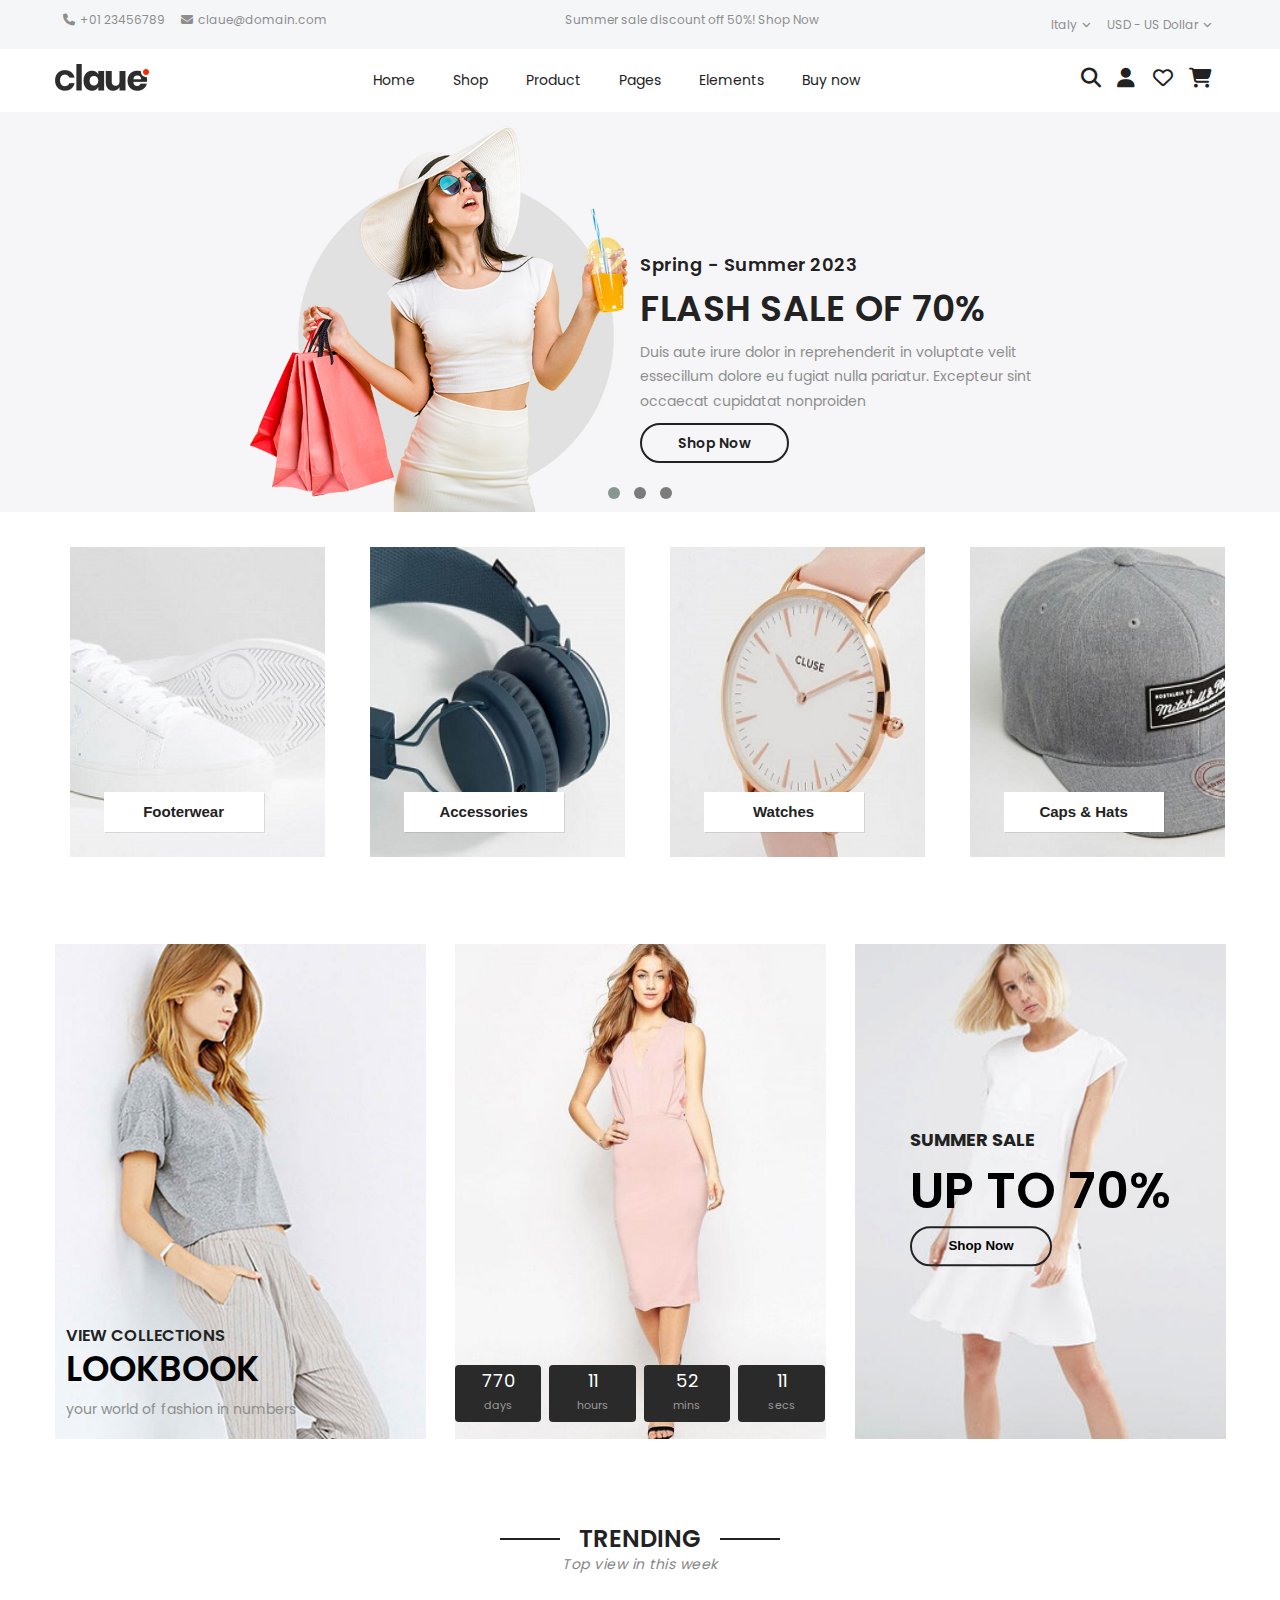
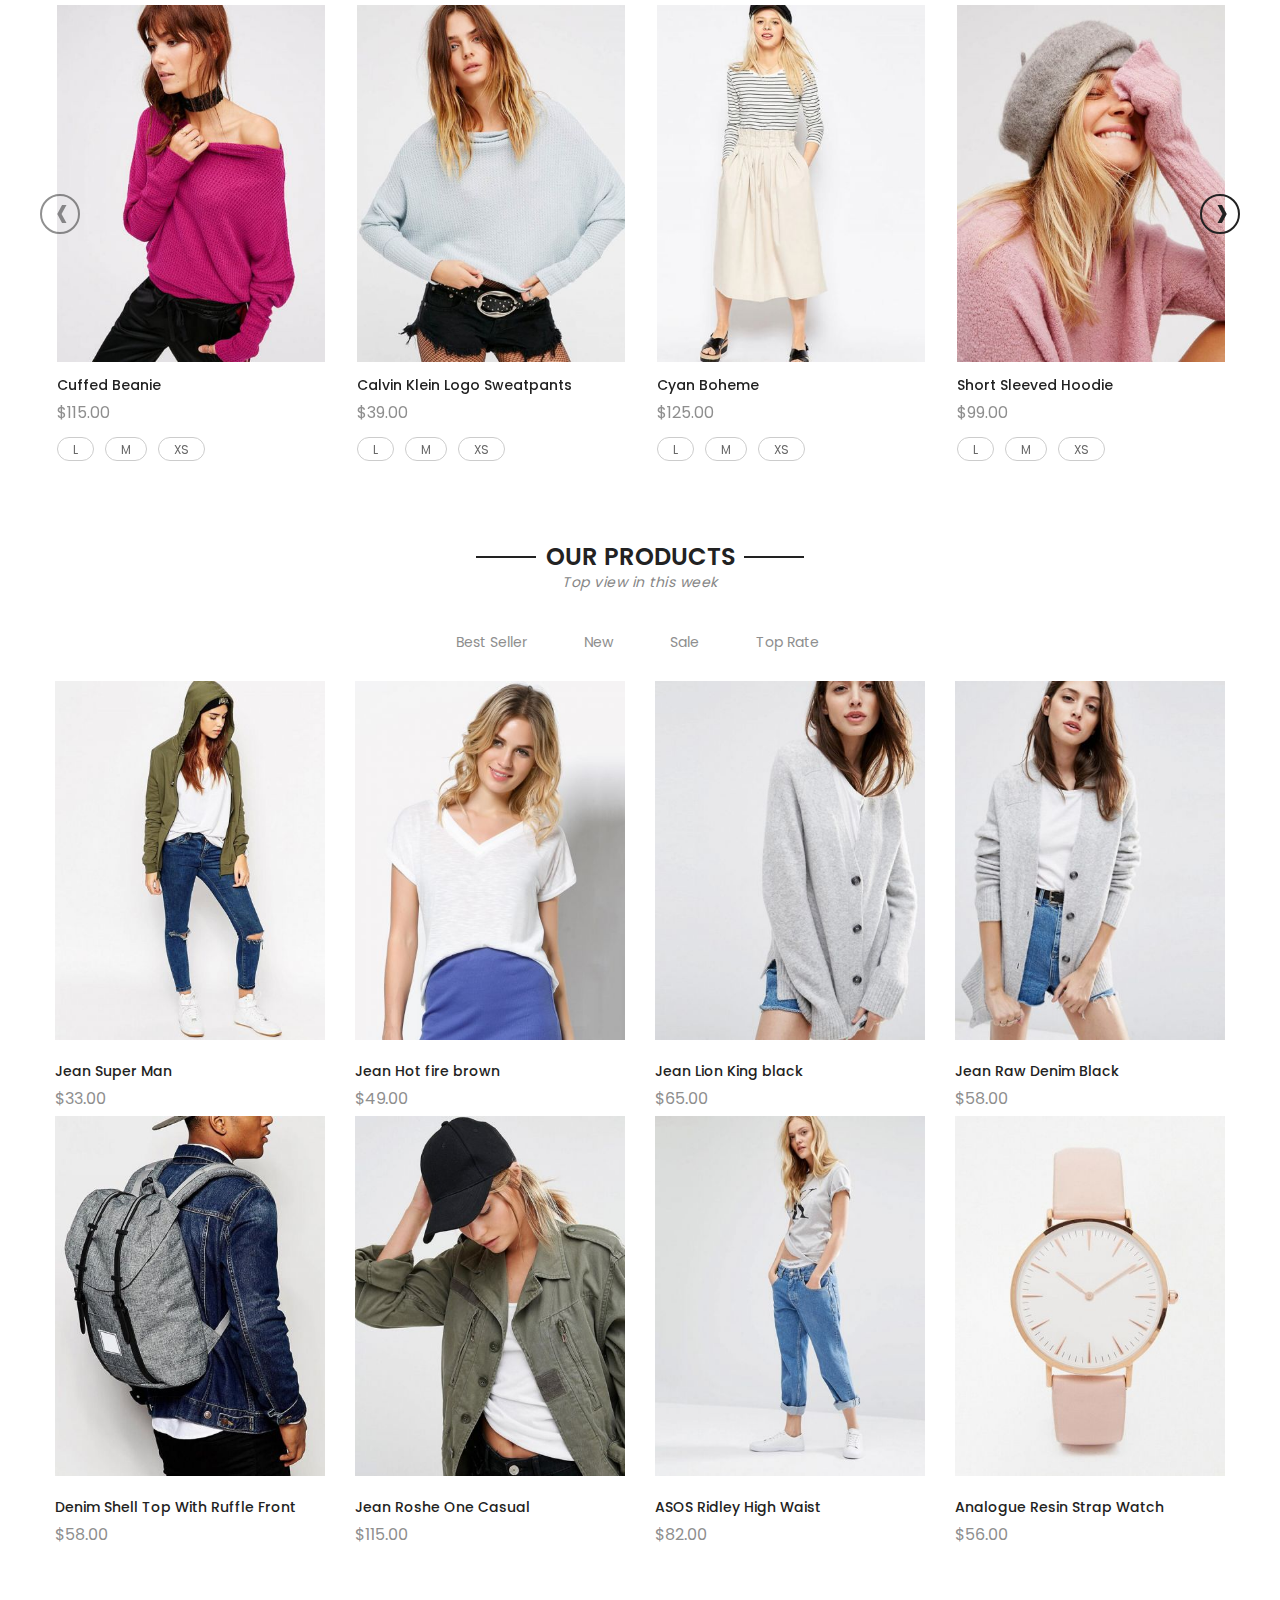
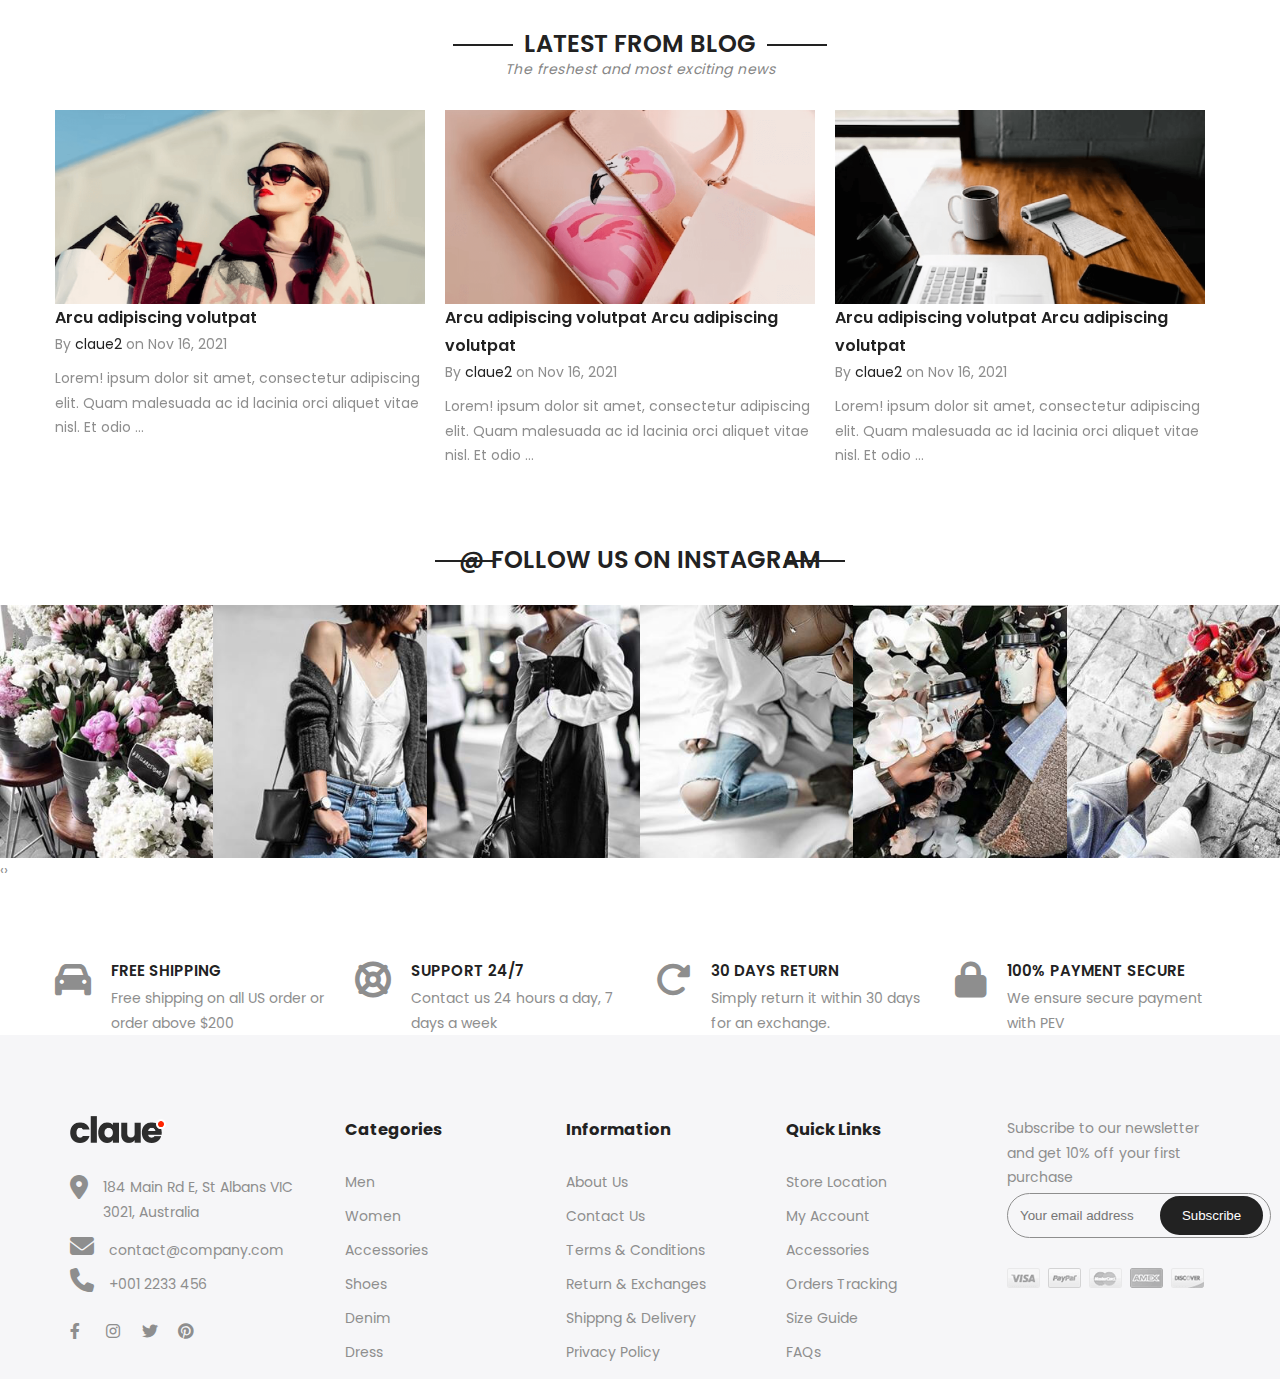
==== Claue E-commerce Website/index.html @ e7147941 "Project" ====
<!DOCTYPE html>
<html lang="en">

<head>
     <meta charset="UTF-8">
     <meta name="viewport" content="width=device-width, initial-scale=1.0">
     <title>Home Product Categories</title>

     <!-- Font Awasome css file -->
     <link rel="stylesheet" href="css/all.min.css">

     <!-- Animate css file -->
     <link rel="stylesheet" href="css/animate.min.css">

     <!-- Owl Carousal css file -->
     <link rel="stylesheet" href="css/owl.carousel.min.css">
     <link rel="stylesheet" href="css/owl.theme.default.min.css">

     <!-- Favicon Icon -->
     <link rel="icon" href="images/claue-favicon_1.png">

     <!-- Custom css file -->
     <link rel="stylesheet" href="css/style.css">

</head>

<body>

     <!-- Header Section Start -->

     <div class="top_info">
          <div class="contanier">
               <div class="d-flex space-between">
                    <div class="left">
                         <ul class="d-flex">
                              <li><a href=""><i class="fa-solid fa-phone"></i>+01 23456789</a></li>
                              <li><a href=""><i class="fa-solid fa-envelope"></i>claue@domain.com</a></li>
                         </ul>
                    </div>
                    <div class="text">
                         <p>Summer sale discount off 50%! Shop Now</p>
                    </div>
                    <div class="right">
                         <ul class="drop d-flex">
                              <li>
                                   <a href="">Italy<i class="fa-solid fa-angle-down"></i></a>
                                    <!-- <ul class="drop_down">
                                        <li><a href=""><img src="images/asset 0.png" alt="">Moldova</a></li>
                                        <li><a href=""><img src="images/asset 1.png" alt="">Argentina</a></li>
                                        <li><a href=""><img src="images/asset 2.png" alt="">Austria</a></li>
                                        <li><a href=""><img src="images/asset 3.png" alt="">Belize</a></li>
                                        <li><a href=""><img src="images/asset 4.png" alt="">Benin</a></li>
                                        <li><a href=""><img src="images/asset 5.png" alt="">Brunel</a></li>
                                        <li><a href=""><img src="images/asset 6.png" alt="">Canada</a></li>
                                        <li><a href=""><img src="images/asset 7.png" alt="">Chile</a></li>
                                        <li><a href=""><img src="images/asset 8.png" alt="">Croatia</a></li>
                                        <li><a href=""><img src="images/asset 9.png" alt="">Ecuador</a></li>
                                        <li><a href=""><img src="images/asset 10.png" alt="">Hungary</a></li>
                                        <li><a href=""><img src="images/asset 11.png" alt="">Iceland</a></li>
                                        <li><a href=""><img src="images/asset 12.png" alt="">Iran</a></li>
                                        <li><a href=""><img src="images/asset 13.png" alt="">Iraq</a></li>
                                        <li><a href=""><img src="images/asset 14.png" alt="">Ireland</a></li>
                                        <li><a href=""><img src="images/asset 15.png" alt="">Japan</a></li>
                                        <li><a href=""><img src="images/asset 16.png" alt="">Mexico</a></li>
                                        <li><a href=""><img src="images/asset 17.png" alt="">Narway</a></li>
                                        <li><a href=""><img src="images/asset 18.png" alt="">Paraguay</a></li>
                                        <li><a href=""><img src="images/asset 19.png" alt="">Philippines</a></li>
                                        <li><a href=""><img src="images/asset 20.png" alt="">Poland</a></li>
                                        <li><a href=""><img src="images/asset 21.png" alt="">Portugal</a></li>
                                        <li><a href=""><img src="images/asset 22.png" alt="">Slovenia</a></li>
                                        <li><a href=""><img src="images/asset 23.png" alt="">Spain</a></li>
                                        <li><a href=""><img src="images/asset 24.png" alt="">Sweden</a></li>
                                        <li><a href=""><img src="images/asset 25.png" alt="">Switzerland</a></li>
                                        <li><a href=""><img src="images/asset 26.png" alt="">Turkey</a></li>
                                        <li><a href=""><img src="images/asset 27.png" alt="">Uruguay</a></li>
                                        <li><a href=""><img src="images/asset 28.png" alt="">Cuba</a></li>
                                        <li><a href=""><img src="images/asset 29.png" alt="">English</a></li>
                                        <li><a href=""><img src="images/asset 30.png" alt="">French</a></li>
                                        <li><a href=""><img src="images/asset 31.png" alt="">German</a></li>
                                        <li><a href=""><img src="images/asset 32.png" alt="">Morocco</a></li>
                                        <li><a href=""><img src="images/asset 33.png" alt="">Rusia</a></li>
                                        <li><a href=""><img src="images/asset 34.png" alt="">Brazil</a></li>
                                   </ul> -->
                              </li> 
                              <li>
                                   <a href="">USD - US Dollar<i class="fa-solid fa-angle-down"></i></a>
                                   <!-- <ul class="drop_down">
                                        <li><a href="">EUR - Euro</a></li>
                                   </ul> -->
                              </li>
                         </ul>
                    </div>
               </div>
          </div>
     </div>

     <header class="bottom">
          <div class="contanier main">
               <div class="d-flex space-between">
                    <div class="logo">
                         <a href=""><img src="images/logo.png" alt=""></a>
                    </div>
                    <nav>
                         <ul class="d-flex main_menu">
                              <li class="p_unset"><a href="">Home</a>
                                   <div class="mega_menu">
                                        <div class="d-flex">
                                             <!-- <ul>
                                                  <li><a href="">Home Default</a></li>
                                                  <li><a href="">Home Baby Store</a></li>
                                                  <li><a href="">Home Watch</a></li>
                                                  <li><a href="">Home Cosmetics</a></li>
                                                  <li><a href="">Home Organic</a></li>
                                                  <li><a href="">Home Handmade</a></li>
                                                  <li><a href="">Home Pets Store</a></li>
                                                  <li><a href="">Home Game Store</a></li>
                                                  <li><a href="">Home Auto Parts</a></li>
                                                  <li><a href="">Home Lookbook</a></li>
                                                  <li><a href="">Home Metro</a></li>
                                                  <li><a href="">Home Market</a></li>
                                                  <li><a href="">Home Left Side</a></li>
                                                  <li><a href="">Home Medical 2</a></li>
                                                  <li><a href="">Home Shoe</a></li>
                                                  <li><a href="">Home Dark Mode</a></li>
                                                  <li><a href="">Home Parallax</a></li>
                                                  <li><a href="">Home Instagram Shop</a></li>
                                             </ul> -->
                                             <!-- <ul>
                                                  <li><a href="">Home Medical</a></li>
                                                  <li><a href="">Home Boxed</a></li>
                                                  <li><a href="">Home Mix</a></li>
                                                  <li><a href="">Home Jewelry</a></li>
                                                  <li><a href="">Home One Page</a></li>
                                                  <li><a href="">Home Market 2</a></li>
                                                  <li><a href="">Home Lookbook 2</a></li>
                                                  <li><a href="">Home Minimalist</a></li>
                                                  <li><a href="">Home Classic</a></li>
                                                  <li><a href="">Home Furniture</a></li>
                                                  <li><a href="">Home Product Categories</a></li>
                                                  <li><a href="">Home Video Banner</a></li>
                                                  <li><a href="">Home Decore</a></li>
                                                  <li><a href="">Home Digital</a></li>
                                                  <li><a href="">Home Banner</a></li>
                                                  <li><a href="">Home Food</a></li>
                                                  <li><a href="">Home Glasses</a></li>
                                                  <li><a href="">Home Christmas</a></li>
                                             </ul> -->
                                        </div>
                                   </div>
                              </li>
                              <li><a href="">Shop</a></li>
                              <li class="p_unset"><a href="">Product</a>
                                   <div class="mega_menu">
                                        <div class="d-flex">
                                             <!-- <ul>
                                                  <li class="test"><a href="">PRODUCT DETAIL FEATURES</a></li>
                                                  <li><a href="">Product 3D,AR models</a></li>
                                                  <li><a href="">Product With Image 360 Deg</a></li>
                                                  <li><a href="">Simple Product</a></li>
                                                  <li><a href="">Deal Product</a></li>
                                                  <li><a href="">Custom Options Product</a></li>
                                                  <li><a href="">Group Product</a></li>
                                                  <li><a href="">Bundle Product</a></li>
                                                  <li><a href="">Configuable Product</a></li>
                                                  <li><a href="">Product With Video</a></li>
                                                  <li><a href="">Lookbook In Product</a></li>
                                                  <li><a href="">Product With Image Swatch</a></li>
                                                  <li><a href="">Product With Slide Gallery</a></li>
                                             </ul> -->
                                             <!-- <ul>
                                                  <li class="test"><a href="">PRODUCT DETAIL LAYOUT</a></li>
                                                  <li><a href="">Product With Tab</a></li>
                                                  <li><a href="">Product With Accordin</a></li>
                                                  <li><a href="">Product With Thumb At Bottom</a></li>
                                                  <li><a href="">Product With Vertical Thumb</a></li>
                                                  <li><a href="">Product Gallery Grid</a></li>
                                                  <li><a href="">Product With Sticky Info</a></li>
                                                  <li><a href="">Product With Sticky Info 2</a></li>
                                                  <li><a href="">Product With Sidebar</a></li>
                                                  <li><a href="">Product With Gallery Lightbox</a></li>
                                             </ul> -->
                                        </div>
                                   </div>
                              </li>
                              <li><a href="">Pages</a>
                                   <!-- <ul class="sub_menu">
                                        <li><a href="">Blog</a></li>
                                        <li><a href="">Portfilo</a></li>
                                        <li><a href="">Store Locator</a></li>
                                        <li><a href="">Sho By Brand</a></li>
                                        <li><a href="">About US</a></li>
                                        <li><a href="">Contact Us</a></li>
                                        <li><a href="">404 Page</a></li>
                                        <li><a href="">Size Guide</a></li>
                                   </ul> -->
                              </li>
                              <li class="p_unset"><a href="">Elements</a>
                                   <div class="mega_menu">
                                        <div class="d-flex">
                                             <!-- <ul>
                                                  <li class="test"><a href="">HEADER</a></li>
                                                  <li><a href="">Header Version 1</a></li>
                                                  <li><a href="">Header Version 2</a></li>
                                                  <li><a href="">Header Version 3</a></li>
                                                  <li><a href="">Header Version 4</a></li>
                                                  <li><a href="">Header Version 5</a></li>
                                             </ul>
                                             <ul>
                                                  <li class="test"><a href="">FOOTER</a></li>
                                                  <li><a href="">Footer Version 1</a></li>
                                                  <li><a href="">Footer Version 2</a></li>
                                             </ul> -->
                                        </div>
                                   </div>
                              </li>
                              <li><a href="">Buy now</a></li>
                         </ul>
                    </nav>
                    <div class="icon">
                         <ul class="d-flex">
                              <li><a href=""><i class="fa-solid fa-magnifying-glass"></i></a></li>
                              <li><a href=""><i class="fa-solid fa-user"></i></a></li>
                              <li><a href=""><i class="fa-sharp fa-regular fa-heart"></i></a></li>
                              <li><a href=""><i class="fa-solid fa-cart-shopping"></i></a></li>
                         </ul>
                    </div>
               </div>
          </div>
     </header>





     <!-- Banner Section Start -->

     <section class="banner">
          <div class="owl-carousel owl-theme" id="test">
               <div class="box">
                    <img src="images/asset 38.jpeg" alt="" width="100%">
                    <div class="contanier">
                         <div class="content con1 wow animate__fadeInRight" data-wow-duration="2s">
                              <h5>Spring - Summer 2023</h5>
                              <h2>FLASH SALE OF 70%</h2>
                              <p>Duis aute irure dolor in reprehenderit in voluptate velit essecillum dolore eu fugiat
                                   nulla pariatur. Excepteur sint occaecat cupidatat nonproiden</p>
                              <a href="" class="btn">Shop Now</a>
                         </div>
                    </div>
               </div>
               <div class="box">
                    <img src="images/asset 39.jpeg" alt="" width="100%">
                    <div class="contanier">
                         <div class="content con2 wow animate__fadeIn" data-wow-duration="5s">
                              <h5>Spring - Summer 2023</h5>
                              <h2>BEST OF COLLECTION</h2>
                              <a href="" class="btn">Shop Now</a>
                         </div>
                    </div>
               </div>
               <div class="box">
                    <img src="images/asset 40.jpeg" alt="" width="100%">
                    <div class="contanier">
                         <div class="content con3 wow animate__fadeInLeft" data-wow-duration="2s">
                              <h5>Spring - Summer 2023</h5>
                              <h2>FLASH SALE OF 70%</h2>
                              <p>Duis aute irure dolor in reprehenderit in voluptate velit essecillum dolore eu fugiat
                                   nulla pariatur. Excepteur sint occaecat cupidatat nonproiden</p>
                              <a href="" class="btn">Shop Now</a>
                         </div>
                    </div>
               </div>
          </div>
     </section>


     <!-- Banner Section End -->

     <!-- Builder Section Start -->

     <section class="builder">
          <div class="contanier">
               <div class="row">
                    <div class="w-25">
                         <div class="box">
                              <a href="">
                                   <img src="images/footwear-big_2.jpg" alt="">
                              </a>
                              <div class="text">
                                   <button class="btn">
                                        <span>Footerwear</span>
                                   </button>
                              </div>
                         </div>
                    </div>
                    <div class="w-25">
                         <div class="box">
                              <a href="">
                                   <img src="images/asset 42.jpeg" alt="">
                              </a>
                              <div class="text">
                                   <button class="btn">
                                        <span>Accessories</span>
                                   </button>
                              </div>
                         </div>
                    </div>
                    <div class="w-25">
                         <div class="box">
                              <a href="">
                                   <img src="images/asset 43.jpeg" alt="">
                              </a>
                              <div class="text">
                                   <button class="btn">
                                        <span>Watches</span>
                                   </button>
                              </div>
                         </div>
                    </div>
                    <div class="w-25">
                         <div class="box">
                              <a href="">
                                   <img src="images/asset 44.jpeg" alt="">
                              </a>
                              <div class="text">
                                   <button class="btn">
                                        <span>Caps & Hats</span>
                                   </button>
                              </div>
                         </div>
                    </div>
               </div>
          </div>
     </section>


     <!-- Builder Section End -->

     <!-- Builder 2 Section Start -->

     <section class="builder2 spacey">
          <div class="contanier">
               <div class="row">
                    <div class="w-33">
                         <div class="box">
                              <a href="">
                                   <img src="images/asset 45.jpeg" alt="">
                              </a>
                              <div class="text">
                                   <h3>VIEW COLLECTIONS</h3>
                                   <h4>LOOKBOOK</h4>
                                   <p>your world of fashion in numbers</p>
                              </div>
                         </div>
                    </div>
                    <div class="w-33">
                         <div class="box box_part">
                              <div class="inner_box">
                                   <a href="" class="img_part">
                                        <img src="images/asset 47.jpeg" alt="" class="normal">
                                        <!-- <img src="images/asset 48.jpeg" alt="" class="hover"> -->
                                   </a>
                                   <!-- <ul class="link">
                                        <li><a href=""><i class="fa-solid fa-magnifying-glass"></i></a></li>
                                        <li><a href=""><i class="fa-sharp fa-regular fa-heart"></i></a></li>
                                        <li><a href=""><i class="fa-solid fa-chart-simple"></i></a></li>
                                   </ul> -->
                                   <button class="btn">
                                        <span>Add to Cart</span>
                                   </button>
                                   <div class="pro">
                                        <div class="timer">
                                             <div class="countdown">
                                                  <span>770</span>
                                                  <span>11</span>
                                                  <span>52</span>
                                                  <span>11</span>
                                             </div>
                                             <div class="note">
                                                  <span>days</span>
                                                  <span>hours</span>
                                                  <span>mins</span>
                                                  <span>secs</span>
                                             </div>
                                        </div>
                                   </div>
                              </div>
                         </div>
                    </div>
                    <div class="w-33">
                         <div class="box">
                              <a href="">
                                   <img src="images/asset 46.jpeg" alt="">
                              </a>
                              <div class="text2">
                                   <h3>SUMMER SALE</h3>
                                   <h4>UP TO 70%</h4>
                                   <div>
                                        <button class="btn_part">Shop Now</button>
                                   </div>
                              </div>
                         </div>
                    </div>
               </div>
          </div>
     </section>

     <!-- Builder 2 Section End -->

     <!-- Trending Section Start -->


     <section class="trend spacey">
          <div class="contanier">
               <div class="content_head">
                    <h3>TRENDING</h3>
                    <p>Top view in this week</p>
               </div>
               <div class="owl-carousel owl-theme" id="test2">
                    <div class="box">
                         <div class="inner_box">
                              <a href="" class="img_part">
                                   <img src="images/asset 49.jpeg" alt="" class="normal">
                                   <!-- <img src="images/asset 50.jpeg" alt="" class="hover"> -->
                              </a>
                              <!-- <ul class="link">
                                   <li><a href=""><i class="fa-solid fa-magnifying-glass"></i></a></li>
                                   <li><a href=""><i class="fa-sharp fa-regular fa-heart"></i></a></li>
                                   <li><a href=""><i class="fa-solid fa-chart-simple"></i></a></li>
                              </ul> -->
                              <button class="btn">
                                   <span>Add to Cart</span>
                              </button>
                         </div>
                         <div class="content">
                              <h5><a href="">Cuffed Beanie</a></h5>
                              <span class="price">$115.00</span>
                         </div>
                         <!-- <div class="option">
                              <div class="dot part1"></div>
                              <div class="dot part2"></div>
                              <div class="dot part3"></div>
                         </div><br> -->
                         <div class="sizes">
                              <div class="size size1">L</div>
                              <div class="size size2">M</div>
                              <div class="size size3">XS</div>
                         </div>
                    </div>
                    <div class="box">
                         <div class="inner_box">
                              <div class="img_part"> <a href="">
                                        <img src="images/asset 51.jpeg" alt="" class="normal">
                                        <!-- <img src="images/asset 52.jpeg" alt="" class="hover"> -->
                                   </a>
                                   <!-- <ul class="link">
                                        <li><a href=""><i class="fa-solid fa-magnifying-glass"></i></a></li>
                                        <li><a href=""><i class="fa-sharp fa-regular fa-heart"></i></a></li>
                                        <li><a href=""><i class="fa-solid fa-chart-simple"></i></a></li>
                                   </ul> -->
                                   <button class="btn">
                                        <span>Add to Cart</span>
                                   </button>
                              </div>
                              <div class="content">
                                   <h5><a href="">Calvin Klein Logo Sweatpants</a></h5>
                                   <span class="price">$39.00</span>
                              </div>
                              <!-- <div class="option">
                                   <div class="dot part4"></div>
                                   <div class="dot part5"></div>
                                   <div class="dot part6"></div>
                              </div><br> -->
                              <div class="sizes">
                                   <div class="size size1">L</div>
                                   <div class="size size2">M</div>
                                   <div class="size size3">XS</div>
                              </div>
                         </div>
                    </div>

                    <div class="box">
                         <div class="inner_box">
                              <a href="" class="img_part">
                                   <img src="images/asset 53.jpeg" alt="" class="normal">
                                   <!-- <img src="images/asset 54.jpeg" alt="" class="hover"> -->
                              </a>
                              <!-- <ul class="link">
                                   <li><a href=""><i class="fa-solid fa-magnifying-glass"></i></a></li>
                                   <li><a href=""><i class="fa-sharp fa-regular fa-heart"></i></a></li>
                                   <li><a href=""><i class="fa-solid fa-chart-simple"></i></a></li>
                              </ul> -->
                              <button class="btn">
                                   <span>Add to Cart</span>
                              </button>
                         </div>
                         <div class="content">
                              <h5><a href="">Cyan Boheme</a></h5>
                              <span class="price">$125.00</span>
                         </div>
                         <!-- <div class="option">
                              <div class="dot part1"></div>
                              <div class="dot part2"></div>
                              <div class="dot
                               part3"></div>
                         </div><br> -->
                         <div class="sizes">
                              <div class="size size1">L</div>
                              <div class="size size2">M</div>
                              <div class="size size3">XS</div>
                         </div>
                    </div>
                    <div class="box">
                         <div class="inner_box">
                              <div class="img_part">
                                   <a href="">
                                        <img src="images/asset 55.jpeg" alt="" class="normal">
                                        <!-- <img src="images/asset 56.jpeg" alt="" class="hover"> -->
                                   </a>
                                   <!-- <ul class="link">
                                        <li><a href=""><i class="fa-solid fa-magnifying-glass"></i></a></li>
                                        <li><a href=""><i class="fa-sharp fa-regular fa-heart"></i></a></li>
                                        <li><a href=""><i class="fa-solid fa-chart-simple"></i></a></li>
                                   </ul> -->
                                   <button class="btn">
                                        <span>Add to Cart</span>
                                   </button>
                              </div>
                              <div class="content">
                                   <h5><a href="">Short Sleeved Hoodie</a></h5>
                                   <span class="price">$99.00</span>
                              </div>
                              <div class="sizes">
                                   <div class="size size1">L</div>
                                   <div class="size size2">M</div>
                                   <div class="size size3">XS</div>
                              </div>
                              
                         </div>
                    </div>
                    <div class="box">
                         <div class="inner_box">
                              <div class="img_part">
                                   <a href="">
                                        <img src="images/asset 57.jpeg" alt="" class="normal">
                                        <!-- <img src="images/asset 58.jpeg" alt="" class="hover"> -->
                                   </a>
                                   <!-- <ul class="link">
                                        <li><a href=""><i class="fa-solid fa-magnifying-glass"></i></a></li>
                                        <li><a href=""><i class="fa-sharp fa-regular fa-heart"></i></a></li>
                                        <li><a href=""><i class="fa-solid fa-chart-simple"></i></a></li>
                                   </ul> -->
                                   <button class="btn">
                                        <span>Add to Cart</span>
                                   </button>
                              </div>
                              <div class="content">
                                   <h5><a href="">Cluse La Boheme Rose Gold</a></h5>
                                   <span class="price">$245.00</span>
                              </div>
                              <div class="sizes">
                                   <div class="size size1">L</div>
                                   <div class="size size2">M</div>
                                   <div class="size size3">XS</div>
                              </div>
                         </div>
                    </div>
               </div>
          </div>
     </section>


     <!-- Trending Section End -->

     <!-- Product Section Start -->

     <section class="product spacey">
          <div class="contanier">
               <div class="content_head2">
                    <h3>OUR PRODUCTS</h3>
                    <p>Top view in this week</p>
               </div>
               <div class="pro">
                    <div class="text">
                         <ul class="d-flex ">
                              <li>Best Seller</li>
                              <li>New</li>
                              <li>Sale</li>
                              <li>Top Rate</li>
                         </ul>
                    </div>
                    <div class="row">
                         <div class="w-25">
                              <div class="box">
                                   <div class="inner_box">
                                        <div class="img_part">
                                             <a href="">
                                                  <img src="images/asset 59.jpeg" alt="" class="normal">
                                                  <!-- <img src="images/asset 60.jpeg" alt="" class="hover"> -->
                                             </a>
                                        </div>
                                        <!-- <ul class="link">
                                             <li><a href=""><i class="fa-solid fa-magnifying-glass"></i></a></li>
                                             <li><a href=""><i class="fa-sharp fa-regular fa-heart"></i></a></li>
                                             <li><a href=""><i class="fa-solid fa-chart-simple"></i></a></li>
                                        </ul> -->
                                        <button class="btn">
                                             <span>Add to Cart</span>
                                        </button>
                                   </div>
                                   <div class="content">
                                        <h5><a href="">Jean Super Man</a></h5>
                                        <span class="price">$33.00</span>
                                   </div>
                              </div>
                         </div>
                         <div class="w-25">
                              <div class="box">
                                   <div class="inner_box">
                                        <div class="img_part">
                                             <a href="">
                                                  <img src="images/asset 61.jpeg" alt="" class="normal">
                                                  <!-- <img src="images/asset 62.jpeg" alt="" class="hover"> -->
                                             </a>
                                             <!-- <ul class="link">
                                                  <li><a href=""><i class="fa-solid fa-magnifying-glass"></i></a></li>
                                                  <li><a href=""><i class="fa-sharp fa-regular fa-heart"></i></a></li>
                                                  <li><a href=""><i class="fa-solid fa-chart-simple"></i></a></li>
                                             </ul> -->
                                             <button class="btn">
                                                  <span>Add to Cart</span>
                                             </button>
                                        </div>
                                        <div class="content">
                                             <h5><a href="">Jean Hot fire brown</a></h5>
                                             <span class="price">$49.00</span>
                                        </div>
                                   </div>
                              </div>
                         </div>
                         <div class="w-25">
                              <div class="box">
                                   <div class="inner_box">
                                        <div class="img_part"> <a href="">
                                                  <img src="images/asset 63.jpeg" alt="" class="normal">
                                                  <!-- <img src="images/asset 64.jpeg" alt="" class="hover"> -->
                                             </a>
                                             <!-- <ul class="link">
                                                  <li><a href=""><i class="fa-solid fa-magnifying-glass"></i></a></li>
                                                  <li><a href=""><i class="fa-sharp fa-regular fa-heart"></i></a></li>
                                                  <li><a href=""><i class="fa-solid fa-chart-simple"></i></a></li>
                                             </ul> -->
                                             <button class="btn">
                                                  <span>Add to Cart</span>
                                             </button>
                                        </div>
                                        <div class="content">
                                             <h5><a href="">Jean Lion King black</a></h5>
                                             <span class="price">$65.00</span>
                                        </div>
                                   </div>

                              </div>
                         </div>
                         <div class="w-25">
                              <div class="box">
                                   <div class="inner_box">
                                        <div class="img_part">
                                             <a href="">
                                                  <img src="images/asset 65.jpeg" alt="" class="normal">
                                                  <!-- <img src="images/asset 66.jpeg" alt="" class="hover"> -->
                                             </a>
                                             <!-- <ul class="link">
                                                  <li><a href=""><i class="fa-solid fa-magnifying-glass"></i></a>
                                                  </li>
                                                  <li><a href=""><i class="fa-sharp fa-regular fa-heart"></i></a>
                                                  </li>
                                                  <li><a href=""><i class="fa-solid fa-chart-simple"></i></a></li>
                                             </ul> -->
                                             <button class="btn">
                                                  <span>Add to Cart</span>
                                             </button>
                                        </div>
                                        <div class="content">
                                             <h5><a href="">Jean Raw Denim Black</a></h5>
                                             <span class="price">$58.00</span>
                                        </div>
                                        <!-- <div class="option">
                                             <div class="dot part10"></div>
                                             <div class="dot part11"></div>
                                             <div class="dot part12"></div>
                                        </div><br> -->
                                   </div>
                              </div>
                         </div>
                         <div class="w-25">
                              <div class="box">
                                   <div class="inner_box">
                                        <div class="img_part">
                                             <a href="">
                                                  <img src="images/asset 67.jpeg" alt="" class="normal">
                                                  <!-- <img src="images/asset 68.jpeg" alt="" class="hover"> -->
                                             </a>
                                             <!-- <ul class="link">
                                                  <li><a href=""><i class="fa-solid fa-magnifying-glass"></i></a></li>
                                                  <li><a href=""><i class="fa-sharp fa-regular fa-heart"></i></a></li>
                                                  <li><a href=""><i class="fa-solid fa-chart-simple"></i></a></li>
                                             </ul> -->
                                             <button class="btn">
                                                  <span>Add to Cart</span>
                                             </button>
                                        </div>
                                        <div class="content">
                                             <h5><a href="">Denim Shell Top With Ruffle Front</a></h5>
                                             <span class="price">$58.00</span>
                                        </div>
                                        <!-- <div class="option">
                                             <div class="dot part16"></div>
                                             <div class="dot part10"></div>
                                             <div class="dot part11"></div>
                                        </div><br> -->
                                   </div>
                              </div>
                         </div>
                         <div class="w-25">
                              <div class="box">
                                   <div class="inner_box">
                                        <div class="img_part">
                                             <a href="">
                                                  <img src="images/asset 69.jpeg" alt="" class="normal">
                                                  <!-- <img src="images/asset 70.jpeg" alt="" class="hover"> -->
                                             </a>
                                             <!-- <ul class="link">
                                                  <li><a href=""><i class="fa-solid fa-magnifying-glass"></i></a></li>
                                                  <li><a href=""><i class="fa-sharp fa-regular fa-heart"></i></a></li>
                                                  <li><a href=""><i class="fa-solid fa-chart-simple"></i></a></li>
                                             </ul> -->
                                             <button class="btn">
                                                  <span>Add to Cart</span>
                                             </button>
                                        </div>
                                        <div class="content">
                                             <h5><a href="">Jean Roshe One Casual</a></h5>
                                             <span class="price">$115.00</span>
                                        </div>
                                        <!-- <div class="option">
                                             <div class="dot part10"></div>
                                             <div class="dot part11"></div>
                                             <div class="dot part15"></div>
                                        </div><br> -->
                                   </div>
                              </div>
                         </div>
                         <div class="w-25">
                              <div class="box">
                                   <div class="inner_box">
                                        <div class="img_part">
                                             <a href="">
                                                  <img src="images/asset 71.jpeg" alt="" class="normal">
                                                  <!-- <img src="images/asset 72.jpeg" alt="" class="hover"> -->
                                             </a>
                                             <!-- <ul class="link">
                                                  <li><a href=""><i class="fa-solid fa-magnifying-glass"></i></a></li>
                                                  <li><a href=""><i class="fa-sharp fa-regular fa-heart"></i></a></li>
                                                  <li><a href=""><i class="fa-solid fa-chart-simple"></i></a></li>
                                             </ul> -->
                                             <button class="btn">
                                                  <span>Add to Cart</span>
                                             </button>
                                        </div>
                                        <div class="content">
                                             <h5><a href="">ASOS Ridley High Waist</a></h5>
                                             <span class="price">$82.00</span>
                                        </div>
                                   </div>
                              </div>
                         </div>
                         <div class="w-25">
                              <div class="box">
                                   <div class="inner_box">
                                        <div class="img_part">
                                             <a href="">
                                                  <img src="images/asset 73.jpeg" alt="" class="normal">
                                                  <!-- <img src="images/asset 74.jpeg" alt="" class="hover"> -->
                                             </a>
                                             <!-- <ul class="link">
                                                  <li><a href=""><i class="fa-solid fa-magnifying-glass"></i></a></li>
                                                  <li><a href=""><i class="fa-sharp fa-regular fa-heart"></i></a></li>
                                                  <li><a href=""><i class="fa-solid fa-chart-simple"></i></a></li>
                                             </ul> -->
                                             <button class="btn">
                                                  <span>Add to Cart</span>
                                             </button>
                                        </div>
                                        <div class="content">
                                             <h5><a href="">Analogue Resin Strap Watch</a></h5>
                                             <span class="price">$56.00</span>
                                        </div>
                                        <!-- <div class="option">
                                             <div class="dot part10"></div>
                                             <div class="dot part11"></div>
                                             <div class="dot part12"></div>
                                        </div><br> -->
                                   </div>
                              </div>
                         </div>
                    </div>
               </div>
          </div>
     </section>

     <!-- Product Section End -->

     <!-- Blog Section Start -->

     <div class="blog spacey">
          <div class="contanier">
               <div class="content_head2 head3">
                    <h3>LATEST FROM BLOG</h3>
                    <p>The freshest and most exciting news</p>
               </div>
               <div class="owl-carousel owl-themes" id="test3">
                    <div class="box">
                         <a href="">
                              <img src="images/asset 75.png" alt="">
                         </a>
                         <div class="content">
                              <h3><a href="">Arcu adipiscing volutpat</a></h3>
                              <div class="date">By <span>claue2</span> on Nov 16, 2021</div>
                              <p>Lorem! ipsum dolor sit amet, consectetur adipiscing elit. Quam malesuada ac id lacinia
                                   orci aliquet vitae nisl. Et odio ... </p>
                         </div>
                    </div>

                    <div class="box">
                         <a href="">
                              <img src="images/asset 76.png" alt="">
                         </a>
                         <div class="content">
                              <h3><a href="">Arcu adipiscing volutpat Arcu adipiscing volutpat</a></h3>
                              <div class="date">By <span>claue2</span> on Nov 16, 2021</div>
                              <p>Lorem! ipsum dolor sit amet, consectetur adipiscing elit. Quam malesuada ac id
                                   lacinia
                                   orci aliquet vitae nisl. Et odio ... </p>
                         </div>
                    </div>
                    <div class="box">
                         <a href="">
                              <img src="images/asset 77.png" alt="">
                         </a>
                         <div class="content">
                              <h3><a href="">Arcu adipiscing volutpat Arcu adipiscing volutpat</a></h3>
                              <div class="date">By <span>claue2</span> on Nov 16, 2021</div>
                              <p>Lorem! ipsum dolor sit amet, consectetur adipiscing elit. Quam malesuada ac id
                                   lacinia
                                   orci aliquet vitae nisl. Et odio ... </p>
                         </div>
                    </div>
                    <div class="box">
                         <a href="">
                              <img src="images/asset 78.png" alt="">
                         </a>
                         <div class="content">
                              <h3><a href="">Arcu adipiscing volutpat Arcu adipiscing volutpat</a></h3>
                              <div class="date">By <span>claue2</span> on Nov 16, 2021</div>
                              <p>Lorem! ipsum dolor sit amet, consectetur adipiscing elit. Quam malesuada ac id
                                   lacinia
                                   orci aliquet vitae nisl. Et odio ... </p>
                         </div>
                    </div>
                    <div class="box">
                         <a href="">
                              <img src="images/asset 79.png" alt="">
                         </a>
                         <div class="content">
                              <h3><a href="">Arcu adipiscing volutpat Arcu adipiscing volutpat</a></h3>
                              <div class="date">By <span>claue2</span> on Nov 16, 2021</div>
                              <p>Lorem! ipsum dolor sit amet, consectetur adipiscing elit. Quam malesuada ac id
                                   lacinia
                                   orci aliquet vitae nisl. Et odio ... </p>
                         </div>
                    </div>
               </div>
          </div>

          <!-- Blog Section End -->

          <!-- Follow Section Start -->

          <div class="follow spacey">
               <div class="content_head2 head4">
                    <h3>@ FOLLOW US ON INSTAGRAM</h3>
               </div>
               <div class="owl-carousel owl-themes" id="test4">
                    <div class="box">
                         <a href="">
                              <img src="images/asset 80.jpeg" alt="">
                         </a>
                         <!-- <div class="content">
                              <div class="d-flex">
                                   <div class="heart"><i class="fa-sharp fa-regular fa-heart"></i><span>4</span></div>
                                   <div><i class="fa-solid fa-comments"></i><span>0</span></div>
                              </div>
                         </div> -->
                    </div>
                    <div class="box">
                         <a href="">
                              <img src="images/asset 81.jpeg" alt="">
                         </a>
                         <!-- <div class="content">
                              <div class="d-flex">
                                   <div class="heart"><i class="fa-sharp fa-regular fa-heart"></i><span>4</span></div>
                                   <div><i class="fa-solid fa-comments"></i><span>0</span></div>
                              </div>
                         </div> -->
                    </div>
                    <div class="box">
                         <a href="">
                              <img src="images/asset 82.jpeg" alt="">
                         </a>
                         <!-- <div class="content">
                              <div class="d-flex">
                                   <div class="heart"><i class="fa-sharp fa-regular fa-heart"></i><span>4</span></div>
                                   <div><i class="fa-solid fa-comments"></i><span>0</span></div>
                              </div>
                         </div> -->
                    </div>
                    <div class="box">
                         <a href="">
                              <img src="images/asset 83.jpeg" alt="">
                         </a>
                         <!-- <div class="content">
                              <div class="d-flex">
                                   <div class="heart"><i class="fa-sharp fa-regular fa-heart"></i><span>4</span></div>
                                   <div><i class="fa-solid fa-comments"></i><span>0</span></div>
                              </div>
                         </div> -->
                    </div>
                    <div class="box">
                         <a href="">
                              <img src="images/asset 84.jpeg" alt="">
                         </a>
                         <!-- <div class="content">
                              <div class="d-flex">
                                   <div class="heart"><i class="fa-sharp fa-regular fa-heart"></i><span>4</span></div>
                                   <div><i class="fa-solid fa-comments"></i><span>0</span></div>
                              </div>
                         </div> -->
                    </div>
                    <div class="box">
                         <a href="">
                              <img src="images/asset 85.jpeg" alt="">
                         </a>
                         <!-- <div class="content">
                              <div class="d-flex">
                                   <div class="heart"><i class="fa-sharp fa-regular fa-heart"></i><span>4</span></div>
                                   <div><i class="fa-solid fa-comments"></i><span>0</span></div>
                              </div>
                         </div> -->
                    </div>
                    <div class="box">
                         <a href="">
                              <img src="images/asset 86.jpeg" alt="">
                         </a>
                         <!-- <div class="content">
                              <div class="d-flex">
                                   <div class="heart"><i class="fa-sharp fa-regular fa-heart"></i><span>4</span></div>
                                   <div><i class="fa-solid fa-comments"></i><span>0</span></div>
                              </div>
                         </div> -->
                    </div>
                    <div class="box">
                         <a href="">
                              <img src="images/asset 87.jpeg" alt="">
                         </a>
                         <!-- <div class="content">
                              <div class="d-flex">
                                   <div class="heart"><i class="fa-sharp fa-regular fa-heart"></i><span>4</span></div>
                                   <div><i class="fa-solid fa-comments"></i><span>0</span></div>
                              </div>
                         </div> -->
                    </div>
                    <div class="box">
                         <a href="">
                              <img src="images/asset 88.jpeg" alt="">
                         </a>
                         <!-- <div class="content">
                              <div class="d-flex">
                                   <div class="heart"><i class="fa-sharp fa-regular fa-heart"></i><span>4</span></div>
                                   <div><i class="fa-solid fa-comments"></i><span>0</span></div>
                              </div>
                         </div> -->
                    </div>
                    <div class="box">
                         <a href="">
                              <img src="images/asset 89.jpeg" alt="">
                         </a>
                         <!-- <div class="content">
                              <div class="d-flex">
                                   <div class="heart"><i class="fa-sharp fa-regular fa-heart"></i><span>4</span></div>
                                   <div><i class="fa-solid fa-comments"></i><span>0</span></div>
                              </div>
                         </div> -->
                    </div>
                    <div class="box">
                         <a href="">
                              <img src="images/asset 90.jpeg" alt="">
                         </a>
                         <!-- <div class="content">
                              <div class="d-flex">
                                   <div class="heart"><i class="fa-sharp fa-regular fa-heart"></i><span>4</span></div>
                                   <div><i class="fa-solid fa-comments"></i><span>0</span></div>
                              </div>
                         </div> -->
                    </div>
                    <div class="box">
                         <a href="">
                              <img src="images/asset 91.jpeg" alt="">
                         </a>
                         <!-- <div class="content">
                              <div class="d-flex">
                                   <div class="heart"><i class="fa-sharp fa-regular fa-heart"></i><span>4</span></div>
                                   <div><i class="fa-solid fa-comments"></i><span>0</span></div>
                              </div>
                         </div> -->
                    </div>
               </div>
          </div>
     </div>

     <!-- Follow Section End -->

     <!-- Message Section Start -->

     <div class="message spacey">
          <div class="contanier">
               <div class="row">
                    <div class="w-25">
                         <div class="box">
                              <div class="d-flex">
                                   <div class="icon">
                                        <i class="fa-solid fa-car"></i>
                                   </div>
                                   <div class="content">
                                        <h6>FREE SHIPPING</h6>
                                        <p>Free shipping on all US order or order above $200</p>
                                   </div>
                              </div>
                         </div>
                    </div>
                    <div class="w-25">
                         <div class="box">
                              <div class="d-flex">
                                   <div class="icon">
                                        <i class="fa-solid fa-life-ring"></i>
                                   </div>
                                   <div class="content">
                                        <h6>SUPPORT 24/7</h6>
                                        <p>Contact us 24 hours a day, 7 days a week</p>
                                   </div>
                              </div>
                         </div>
                    </div>
                    <div class="w-25">
                         <div class="box">
                              <div class="d-flex">
                                   <div class="icon">
                                        <i class="fa-sharp fa-solid fa-rotate-right"></i>
                                   </div>
                                   <div class="content">
                                        <h6>30 DAYS RETURN</h6>
                                        <p>Simply return it within 30 days for an exchange.</p>
                                   </div>
                              </div>
                         </div>
                    </div>
                    <div class="w-25">
                         <div class="box">
                              <div class="d-flex">
                                   <div class="icon">
                                        <i class="fa-solid fa-lock"></i>
                                   </div>
                                   <div class="content">
                                        <h6>100% PAYMENT SECURE</h6>
                                        <p>We ensure secure payment with PEV </p>
                                   </div>
                              </div>
                         </div>
                    </div>
               </div>
          </div>
     </div>


     <!-- Message Section End -->

     <!-- Footer Section Start -->

     <div class="footer spacey">
          <div class="contanier">
               <div class="d-flex">
                    <div class="w-25">
                         <div class="box">
                              <a href=""><img src="images/asset 92.png" alt=""></a>
                              <ul>
                                   <li class="d-flex">
                                        <a href=""><i class="fa-solid fa-location-dot"></i></a>
                                        <span>184 Main Rd E, St Albans VIC 3021, Australia</span>
                                   </li>
                                   <li><a href=""><i class="fa-solid fa-envelope"></i>contact@company.com</a></li>
                                   <li><a href=""><i class="fa-solid fa-phone"></i>+001 2233 456</a></li>
                              </ul>
                              <ul class="d-flex icon">
                                   <li><a href=""><i class="fa-brands fa-facebook-f"></i></a></li>
                                   <li><a href=""><i class="fa-brands fa-instagram"></i></a></li>
                                   <li><a href=""><i class="fa-brands fa-twitter"></i></a></li>
                                   <li><a href=""><i class="fa-brands fa-pinterest"></i></a></li>
                              </ul>
                         </div>
                    </div>
                    <div class="w-20">
                         <div class="box">
                              <h3>Categories</h3>
                              <ul class="item">
                                   <li><a href="">Men</a></li>
                                   <li><a href="">Women</a></li>
                                   <li><a href="">Accessories</a></li>
                                   <li><a href="">Shoes</a></li>
                                   <li><a href="">Denim</a></li>
                                   <li><a href="">Dress</a></li>
                              </ul>
                         </div>
                    </div>
                    <div class="w-20">
                         <div class="box">
                              <h3>Information</h3>
                              <ul class="item">
                                   <li><a href="">About Us</a></li>
                                   <li><a href="">Contact Us</a></li>
                                   <li><a href="">Terms & Conditions</a></li>
                                   <li><a href="">Return & Exchanges</a></li>
                                   <li><a href="">Shippng & Delivery</a></li>
                                   <li><a href="">Privacy Policy</a></li>
                              </ul>
                         </div>
                    </div>
                    <div class="w-20">
                         <div class="box">
                              <h3>Quick Links</h3>
                              <ul class="item">
                                   <li><a href="">Store Location</a></li>
                                   <li><a href="">My Account</a></li>
                                   <li><a href="">Accessories</a></li>
                                   <li><a href="">Orders Tracking</a></li>
                                   <li><a href="">Size Guide</a></li>
                                   <li><a href="">FAQs</a></li>
                              </ul>
                         </div>
                    </div>
                    <div class="w-20">
                         <div class="box">
                              <p>Subscribe to our newsletter and get 10% off your first purchase</p>
                              <div class="block">
                                   <form class="form-sub">
                                        <input type="text" placeholder="Your email address">
                                   </form>
                                   <div class="action">
                                        <button class="subscribe">Subscribe</button>
                                   </div>
                              </div>
                              <p>
                                   <img src="images/asset 93.png" alt="" class="privacy">
                              </p>
                         </div>
                    </div>
               </div>
          </div>
     </div>


     <!-- Footer Section End -->







     <!-- Owl Carousal js file -->
     <script src="js/jquery-3.7.0.min.js"></script>
     <script src="js/owl.carousel.min.js"></script>

     <!-- Wow js file -->
     <script src="js/wow.min.js"></script>

     <!-- Custom js file -->
     <script src="js/custom.js"></script>




</body>

</html>
---- Claue E-commerce Website/css/style.css ----
/* poppins-regular - latin */
@font-face {
    font-display: swap;
    /* Check https://developer.mozilla.org/en-US/docs/Web/CSS/@font-face/font-display for other options. */
    font-family: 'Poppins';
    font-style: normal;
    font-weight: 400;
    src: url('../fonts/poppins-v20-latin-regular.woff2') format('woff2');
    /* Chrome 36+, Opera 23+, Firefox 39+, Safari 12+, iOS 10+ */
}

/* poppins-500 - latin */
@font-face {
    font-display: swap;
    /* Check https://developer.mozilla.org/en-US/docs/Web/CSS/@font-face/font-display for other options. */
    font-family: 'Poppins';
    font-style: normal;
    font-weight: 500;
    src: url('../fonts/poppins-v20-latin-500.woff2') format('woff2');
    /* Chrome 36+, Opera 23+, Firefox 39+, Safari 12+, iOS 10+ */
}

/* poppins-600 - latin */
@font-face {
    font-display: swap;
    /* Check https://developer.mozilla.org/en-US/docs/Web/CSS/@font-face/font-display for other options. */
    font-family: 'Poppins';
    font-style: normal;
    font-weight: 600;
    src: url('../fonts/poppins-v20-latin-600.woff2') format('woff2');
    /* Chrome 36+, Opera 23+, Firefox 39+, Safari 12+, iOS 10+ */
}

/* poppins-700 - latin */
@font-face {
    font-display: swap;
    /* Check https://developer.mozilla.org/en-US/docs/Web/CSS/@font-face/font-display for other options. */
    font-family: 'Poppins';
    font-style: normal;
    font-weight: 700;
    src: url('../fonts/poppins-v20-latin-700.woff2') format('woff2');
    /* Chrome 36+, Opera 23+, Firefox 39+, Safari 12+, iOS 10+ */
}

/* --------------------Default Css Start----------------------- */

*,
*::before,
*::after {
    padding: 0;
    margin: 0;
    box-sizing: border-box;
}

:root {
    --blue: #01BAD4;
    --theme: #2D2D2D;
    --white: #fff;
    --black: #000000;
    --gray: #8e8e8e;
}

::selection {
    background-color: #106EEA;
    color: var(--white);
}

body {
    font-family: 'poppins';
    font-size: 14px;
    line-height: 1.75;
    color: var(--gray);
    font-weight: 400;
    background-color: var(--white);
}

h1,
h2 h3,
h4,
h5,
h6,
.head_font {
    line-height: 1.25;
    color: var(--black);
    font-weight: 600;
    font-family: 'poppins';
}

.d-flex {
    display: flex;
}

.space-between {
    justify-content: space-between;
}

.item-center {
    align-items: center;
}

.wrap {
    flex-wrap: wrap;
}

.text-center {
    text-align: center;
}

.contanier {
    max-width: 1200px;
    margin: auto;
    padding-left: 15px;
    padding-right: 15px;
}

.spacey {
    padding-top: 80px;
}

ul,
ol {
    list-style: none;
}

a {
    text-decoration: none;
    display: block;
}

.w-33 {
    width: 33.33%;
    padding-left: 15px;
    padding-right: 15px;
}

.w-50 {
    width: 50%;
    padding-left: 15px;
    padding-right: 15px;
}
.w-25{
    width: 25%;
    padding-left: 15px;
    padding-right: 15px;
}

.row {
    display: flex;
    flex-wrap: wrap;
    margin-left: -15px;
    margin-right: -15px;
}

/* --------------------Default Css End----------------------- */

/* --------------------Header Css Start----------------------- */

.main{
    position: relative;
}
.top_info {
    background-color: #f5f6f8;
    font-size: 12px;
    color: var(--gray);
    padding: 9px 0 9px 0;
}

.top_info li a {
    padding: 0 8px;
}

.top_info .left li a {
    color: var(--gray);
    transition: .5s;
}

.top_info .left li a i {
    margin-right: 5px;
}

.top_info p {
    font-size: 12px;
}

.drop li a i {
    margin-left: 5px;
    font-size: 10px;
}

.drop li {
    position: relative;
    padding-right: 10px;
}

.drop li a img {
    margin-right: 5px;
}

.drop_down {
    background-color: var(--white);
    color: var(--gray);
    font-size: 12px;
    position: absolute;
    width: 100px;
    left: 0;
    top: 100%;
    visibility: hidden;
    opacity: 0;
    transition: 0.5s;
    z-index: 2;
}

.drop li a {
    padding: 5px 3px; 
    color: var(--gray);
    display: flex;
    align-items: center;
}

.drop_down li a {
    color: var(--gray);
    border-bottom: 1px solid #eee;
}

.right .drop li:hover>a {
    color: var(--blue);
}

.right .drop li:hover .drop_down {
    visibility: visible;
    opacity: 1;
}

.left li a:hover {
    color: var(--blue);
}

.logo img {
    width: 96px;
    height: auto;
    margin-top: 15px;
}

.mega_menu{
    background-color: var(--white);
    width: 100%;
    position: absolute;
    left: 0;
    padding: 20px;
    color: var(--gray);
    opacity: 0;
    visibility: hidden;
    transition: .4s;
    z-index: 2;
}
.mega_menu li{
    border-bottom: 1px solid #eee;
}
.mega_menu ul li a{
    padding: 5px 10px;
}
.mega_menu ul{
    width: 25%;
}
.main_menu li:hover .mega_menu{
    opacity: 1;
    visibility: visible;
}
.mega_menu .test{
    color: #222222;
    font-weight: 600;
}
.main_menu li {
    position: relative;
    padding: 19px 19px;
}

.main_menu li a {
    color: #222;
    background-color: var(--white);
    transition: .5s;
}
li.p_unset{
    position: unset;
}
.sub_menu {
    color: var(--gray);
    background-color: var(--white);
    width: 200px;
    position: absolute;
    top: 130%;
    left: 0;
    visibility: hidden;
    opacity: 0;
    z-index: 2;
    transition: .5s;
}

.sub_menu li {
    padding: 5px 8px;
    border-bottom: 1px solid #eee;
}

.sub_menu li a {
    color: var(--gray);
}

.icon li a {
    color: #222;
    font-size: 20px;
    padding: 17px 12px 17px 0;
    transition: .5s;
}

.icon li a i {
    width: 24px;
    height: 24px;
    display: flex;
    align-items: center;
}

.main_menu li:hover>a {
    color: #222;
}

.main_menu li:hover .sub_menu {
    opacity: 1;
    visibility: visible;
    top: 100%;
}

.icon li a:hover {
    color: var(--blue);
}

/* --------------------Header Css End----------------------- */

/* --------------------Banner Css Start----------------------- */

#test .box {
    position: relative;
}

#test .content {
    position: absolute;
    top: 35%;
    left: 50%;
    width: 35%;
}


#test .content h5 {
    color: #222;
    font-size: 18px;
    line-height: 1.4;
    letter-spacing: 0.5px;
}

#test .content h2 {
    color: #222;
    font-size: 36px;
    font-weight: 600;
    letter-spacing: 0.5px;
}

#test .content p {
    margin: 0 0 10px;
}

#test .btn {
    background-color: transparent;
    color: #222;
    border: 2px solid #222;
    display: inline-block;
    font-size: 14px;
    height: 40px;
    border-radius: 40px;
    line-height: 36px;
    padding: 0 36px;
    font-weight: 600;
}

#test .con2 {
    position: absolute;
    left: 39%;
    top: 40%;
    /* transform: translateY(-50%); */
}

#test .con3 {
    position: absolute;
    top: 30%;
    left: 10%;
    /* transform: translateY(-50%); */
    overflow: hidden;
}

.owl-theme .owl-dots {
    position: absolute;
    top: 90%;
    left: 50%;
    transform: translateX(-50%);
}

.owl-theme .owl-dots .owl-dot span {
    width: 12px;
    height: 12px;
    background: rgba(0, 0, 0, 0.5);
}

.owl-theme .owl-dots .owl-dot span:hover {
    color: var(--black) !important;
}

/* --------------------Header Css End----------------------- */


/* --------------------Builder Css Satrt----------------------- */

.builder {
    padding-top: 35px;
    padding-left: 30px;
    padding-right: 30px;
}

.builder img {
    height: 310px;
    width: 260px;
}

.builder .box img {
    transition: .4s;
}

.builder .box {
    position: relative;
    padding-left: 15px;
    padding-right: 15px;
    overflow: hidden;
}

.builder .text {
    position: absolute;
    bottom: 10%;
    left: 18%;
}

.builder .btn {
    box-shadow: 1px 1px 0 0 rgba(0, 0, 0, 0.1);
    padding: 0 10px;
    height: auto;
    min-width: 160px;
    border-color: transparent;
    border-radius: 0;
    color: #222;
    background-color: var(--white);
    transition: .4s;
}

.builder .text span {
    font-weight: 600;
    line-height: 36px;
    font-size: 15px;
}

.builder .box:hover img {
    transform: scale(1.2);
}

.builder .btn:hover {
    background-color: var(--blue);
    color: var(--white);
}


/* --------------------Builder Css End----------------------- */



/* ----------------------Builder 2 Css Start--------------------------------- */


.builder2 .box {
    position: relative;
    /* overflow: hidden; */
}

.builder2 img {
    height: 495px;
    overflow: hidden;
}

.builder2 .text {
    position: absolute;
    bottom: 5%;
    left: 3%;
}

.builder2 .text h3 {
    font-weight: 600;
    color: #222222;
}

.builder2 .text h4 {
    font-weight: 600;
    font-size: 35px;
    line-height: 36px;
    margin-bottom: 10px;
}

.builder2 .box .hover {
    position: absolute;
    left: 0;
    right: 0;
    top: 0;
    bottom: 0;
    background-color: rgba(0, 0, 0, 0.2);
    opacity: 0;
    visibility: hidden;
    z-index: 2;
    transition: .4s;
}

.builder2 .box:hover .hover {
    opacity: 1;
    visibility: visible;
    transform: scale(1.1);
}

.builder2 .link {
    position: absolute;
    top: 5%;
    left: 5%;
    opacity: 0;
    visibility: hidden;
    transition: .4s;
    z-index: 4;
}

.builder2 .link li i {
    color: var(--white);
    font-size: 18px;
    margin-top: 25px;
    transition: .4s;
}

.builder2 .box:hover .link {
    opacity: 1;
    visibility: visible;
}

.builder2 .link li i:hover {
    color: var(--blue);
}

.builder2 .btn {
    position: absolute;
    top: 50%;
    left: 50%;
    transform: translate(-50%, -50%);
    color: #222;
    line-height: 40px;
    background-color: var(--white);
    padding: 0 25px;
    text-align: center;
    border: none;
    border-radius: 40px;
    opacity: 0;
    visibility: hidden;
    z-index: 4;
    transition: .4s;
}

.builder2 .box:hover .btn {
    opacity: 1;
    visibility: visible;
    top: 50%;
}

.builder2 .box .btn:hover {
    background-color: #222222;
    color: var(--white);
}

.builder2 .box .inner_box::before {
    content: "";
    position: absolute;
    left: 0;
    right: 0;
    top: 0;
    bottom: 0;
    background-color: rgba(0, 0, 0, 0.5);
    opacity: 0;
    visibility: hidden;
    z-index: 2;
    transition: .4s;
}

.builder2 .box .inner_box:hover::before {
    opacity: 1;
    visibility: visible;
}

.builder2 .pro {
    position: absolute;
    bottom: 0;
    left: 0;
    right: 0;
    text-align: center;
    padding-bottom: 10px;
    opacity: 1;
    visibility: visible;
    z-index: 1;
}

.builder2 .timer {
    margin: 0 auto 15px;
}

.builder2 .pro .countdown {
    display: grid;
    grid-template-columns: 25fr 25fr 25fr 25fr;
    grid-gap: 8px;
}

.builder2 .pro .countdown span {
    display: block;
    font-size: 18px;
    text-align: center;
    float: left;
    overflow: hidden;
    border-radius: 4px 4px 0 0;
    color: var(--white);
    background-color: #2a2a2a;

}

.builder2 .pro .note {
    display: grid;
    grid-template-columns: 25fr 25fr 25fr 25fr;
    grid-gap: 8px;
}

.builder2 .pro .note span {
    font-size: 11px;
    text-align: center;
    color: #999;
    background-color: #2a2a2a;
    padding-bottom: 6px;
    border-radius: 0 0 4px 4px;
}

.builder2 .text2 {
    position: absolute;
    top: 50%;
    left: 15%;
    transform: translateY(-50%);
}

.builder2 .text2 h3 {
    color: #222222;
    font-size: 18px;
    margin-bottom: 10px;
}

.builder2 .text2 h4 {
    font-size: 50px;
    line-height: 50px;
    margin-bottom: 10px;
}

.builder2 .text2 .btn_part {
    border: 2px solid #222222;
    font-weight: 600;
    line-height: 36px;
    height: 40px;
    outline: none;
    cursor: pointer;
    border-radius: 40px;
    padding: 0 36px;
    background-color: transparent;
    text-align: center;
    display: inline-block;
    transition: .4s;
}

.builder2 .text2 .btn_part:hover {
    background-color: #222222;
    color: var(--white);
}

/* ----------------------Builder 2 Css End--------------------------------- */


/* -------------------------Trending Css Start---------------------------------------------- */

.content_head {
    margin-bottom: 33px;
    text-align: center;
}

.content_head h3 {
    color: #222222;
    line-height: 24px;
    font-size: 24px;
    font-weight: 600;
    position: relative;
}

.content_head h3::before {
    position: absolute;
    content: "";
    width: 60px;
    height: 2px;
    background: #222222;
    top: 48%;
    left: 38%;
}

.content_head h3::after {
    position: absolute;
    content: "";
    width: 60px;
    height: 2px;
    background: #222222;
    top: 48%;
    right: 38%;
}

.content_head p {
    font-style: italic;
    font-size: 14px;
    color: #878787;
    margin-top: 5px;
    line-height: 16px;
    letter-spacing: 0.5px;
}

#test2 .box {
    position: relative;
    overflow: hidden;
    padding-bottom: 3px;
    padding-left: 2px;

}

#test2 .box .hover {
    position: absolute;
    top: 0;
    left: 0;
    right: 0;
    bottom: 0;
    z-index: 2;
    opacity: 0;
    visibility: hidden;
    transition: .7s;
}

#test2 .box .inner_box:hover .hover {
    opacity: 1;
    visibility: visible;
    transform: scale(1.1);
}

#test2 .link {
    position: absolute;
    top: 1%;
    left: 5%;
    opacity: 0;
    visibility: hidden;
    transition: .4s;
    z-index: 4;
}

#test2 .link li i {
    color: var(--white);
    font-size: 18px;
    margin-top: 25px;
    transition: .4s;
}

#test2 .box:hover .link {
    opacity: 1;
    visibility: visible;
}

#test2 .link li i:hover {
    color: var(--blue);
}

#test2 .btn {
    position: absolute;
    top: 50%;
    left: 50%;
    transform: translate(-50%, -50%);
    color: #222;
    line-height: 40px;
    background-color: var(--white);
    padding: 0 25px;
    text-align: center;
    border: none;
    border-radius: 40px;
    opacity: 0;
    visibility: hidden;
    z-index: 4;
    transition: .4s;
}
#test2 .box .img_part{
    overflow: hidden;
}
#test2 .box:hover .btn {
    opacity: 1;
    visibility: visible;
}

#test2 .box .btn:hover {
    background-color: #222222;
    color: var(--white);
}
#test2 .box .img_part img{
    overflow: hidden;
}
#test2 .box .img_part{
    position: relative;
    overflow: hidden;
    display: block;
}
#test2 .box .img_part::before {
    width: 100%;
    height: 100%;
    content: "";
    position: absolute;
    left: 0;
    right: 0;
    top: 0;
    bottom: 0;
    background-color: rgba(0, 0, 0, 0.5);
    opacity: 0;
    visibility: hidden;
    z-index: 3;
    transition: .4s;
}

#test2 .box:hover::before {
    opacity: 1;
    visibility: visible;
}


#test2 .content {
    padding-top: 10px;
}

#test2 .content h5 {
    margin: 5px 0;
    font-size: 14px;
    font-weight: 500;
}

#test2 .content a {
    color: #222222;
}

#test2 .content .price {
    font-size: 1rem;
}

#test2 .option .dot {
    width: 18px;
    height: 18px;
    border-radius: 50%;
    float: left;
    margin: 5px 6px 0 0;
    transition: .4s;
}

#test2 .option .part1 {
    background-color: #f534f5;
}

#test2 .option .part2 {
    background-color: #f70000;
}

#test2 .option .part3 {
    background-color: #deb887;
}

#test2 .dot:hover {
    border: none;
    outline: none;
    box-shadow: 0 0 0 3px rgba(0, 0, 0, 0.15);
}

#test2 .sizes .size {
    display: inline-block;
    color: #686868;
    font-size: 12px;
    font-weight: 400;
    line-height: 24px;
    margin-right: 7px;
    min-width: 22px;
    height: 24px;
    padding: 0 15px;
    border-radius: 20px;
    border: 1px solid #ccc;
    margin-top: 10px;
}

#test2 .size:hover {
    color: #333333;
    box-shadow: 0 0 0 3px rgba(0, 0, 0, 0.15);
}

#test2 .option .part4 {
    background-color: #0ea8f0;
}

#test2 .option .part5 {
    background-color: #9810e6;
}

#test2 .option .part6 {
    background-color: #f0e68c;
}

#test2 .option .part7 {
    background-color: #f534f5;
}

#test2 .option .part8 {
    background-color: #0ea8f0;
}

#test2 .option .part9 {
    background-color: #f5834f;
}

.owl-theme .owl-nav {
    margin: 0;
    position: absolute;
    top: 40%;
    transform: translateY(-50%);
    display: flex;
    justify-content: space-between;
    width: 100%;
}

.owl-theme .owl-nav button {
    height: 40px;
    width: 40px;
    border-radius: 50% !important;
    font-size: 50px !important;
    color: #222222 !important;
    border: 2px solid #222222 !important;
    transition: .5s;
    visibility: hidden;
}

.owl-theme .owl-nav button span {
    display: block;
    margin-top: -28px;
    margin-left: 3px;
}

.owl-theme .owl-nav button.owl-prev {
    position: absolute;
    left: -20px;
}

.owl-theme .owl-nav button.owl-next {
    position: absolute;
    right: -20px;
}

.owl-theme .owl-nav button:hover {
    background-color: var(--blue) !important;
    color: var(--white) !important;
    border: 0px !important;
}

.owl-carousel:hover .owl-nav button {
    visibility: visible;
}


/* -------------------------Trending Css End---------------------------------------------- */


/* ---------------------------Product Css Start--------------------------------------------- */

.content_head2 {
    margin-bottom: 33px;
    text-align: center;
}

.content_head2 h3 {
    color: #222222;
    line-height: 24px;
    font-size: 24px;
    font-weight: 600;
    position: relative;
}

.content_head2 h3::before {
    position: absolute;
    content: "";
    width: 60px;
    height: 2px;
    background: #222222;
    top: 48%;
    left: 36%;
}

.content_head2 h3::after {
    position: absolute;
    content: "";
    width: 60px;
    height: 2px;
    background: #222222;
    top: 48%;
    right: 36%;
}

.content_head2 p {
    font-style: italic;
    font-size: 14px;
    color: #878787;
    margin-top: 5px;
    line-height: 16px;
    letter-spacing: 0.5px;
}

.product .pro .text {
    font-size: 14px;
    font-weight: 400;
    display: flex;
    justify-content: center;
    margin-bottom: 20px;
}

.product .pro .text li {
    background-color: none;
    line-height: 20px;
    padding: 8px 25px;
    border-radius: 25px;
    border: 1px solid transparent;
    transition: .5s;
    margin-right: 5px;
}

.product .pro .text li:hover {
    color: #222222;
    border: 1px solid #222222;
}

.pro .box {
    position: relative;
    overflow: hidden;
    padding-bottom: 3px;
}
.pro .box .normal{
    width: 100% ;
}
.pro .box .hover {
    width: 100%;
    position: absolute;
    top: 0;
    left: 0;
    right: 0;
    bottom: 0;
    z-index: 2;
    opacity: 0;
    visibility: hidden;
    overflow: hidden;
    transition: .7s;
}

.pro .box .inner_box:hover .hover {
    opacity: 1;
    visibility: visible;
    transform: scale(1.1);
}

.pro .link {
    position: absolute;
    top: 1%;
    left: 8%;
    opacity: 0;
    visibility: hidden;
    transition: .4s;
    z-index: 4;
}

.pro .link li i {
    color: var(--white);
    font-size: 18px;
    margin-top: 25px;
    transition: .4s;
}

.pro .box:hover .link {
    opacity: 1;
    visibility: visible;
}

.pro .link li i:hover {
    color: var(--blue);
}

.pro .btn {
    position: absolute;
    top: 50%;
    left: 50%;
    transform: translate(-50%, -50%);
    color: #222;
    line-height: 40px;
    background-color: var(--white);
    padding: 0 25px;
    text-align: center;
    border: none;
    border-radius: 40px;
    opacity: 0;
    visibility: hidden;
    z-index: 4;
    transition: .4s;
}

.pro .box:hover .btn {
    opacity: 1;
    visibility: visible;
}

.pro .box .btn:hover {
    background-color: #222222;
    color: var(--white);
}
.pro .box .img_part img{
    transition: .5s;
}
.pro .box .img_part img:hover{
    transform: scale(1.2);
}

.pro .box .img_part{
    overflow: hidden;
    position: relative;
    display: block;
}
.pro .box .img_part::before {
    width: 100%;
    height: 100%;
    content: "";
    position: absolute;
    left: 0;
    right: 0;
    top: 0;
    bottom: 0;
    background-color: rgba(0, 0, 0, 0.5);
    opacity: 0;
    visibility: hidden;
    z-index: 3;
    transition: .4s;
}

.pro .box .img_part:hover::before {
    opacity: 1;
    visibility: visible;
}

.pro .content {
    padding-top: 10px;
}

.pro .content h5 {
    margin: 5px 0;
    font-size: 14px;
    font-weight: 500;
}

.pro .content a {
    color: #222222;
}

.pro .content .price {
    font-size: 1rem;
}

.pro .option .dot {
    width: 18px;
    height: 18px;
    border-radius: 50%;
    float: left;
    margin: 5px 6px 0 0;
    transition: .4s;
}

.pro .option .part10 {
    background-color: #f534f5;
}

.pro .option .part11 {
    background-color: #0ea8f0 ;
}

.pro .option .part12 {
    background-color: #9810e6;
}
.pro .option .part15{
    background-color: black;
}
.pro .option .part16 {
    background-color: #969696;
}


.pro .dot:hover {
    border: none;
    outline: none;
    box-shadow: 0 0 0 3px rgba(0, 0, 0, 0.15);
}

/* ---------------------------Product Css End--------------------------------------------- */

/* ---------------------------Blog Css Start--------------------------------------------- */

.head3 h3::before {
    position: absolute;
    content: "";
    width: 60px;
    height: 2px;
    background: #222222;
    top: 48%;
    left: 34%;
}

.head3 h3::after {
    position: absolute;
    content: "";
    width: 60px;
    height: 2px;
    background: #222222;
    top: 48%;
    right: 34%;
}
.blog .box{
    width: 370px;
    overflow: hidden;
    transition: opacity 0.5s, transform 2s cubic-bezier(0, 0, 0.44, 1.18), -webkit-transform 2s cubic-bezier(0, 0, 0.44, 1.18);
}
.blog .box img{
    width: 100%;
}
.blog .box .content h3 a{
    color: #222;
    font-size: 16px;
    font-weight: 600;
    transition: .4s;
}
.blog .box .content span{
    color: #222;
}
.blog .box .content p{
    margin-top: 10px;
}

.blog .box:hover img{
    transform: scale(1.1);
    transition: opacity 0.5s, transform 2s cubic-bezier(0, 0, 0.44, 1.18), -webkit-transform 2s cubic-bezier(0, 0, 0.44, 1.18);
}
.blog .box .content h3 a:hover{
    color: var(--blue);
}


/* ---------------------------Blog Css End--------------------------------------------- */


/* ---------------------------Follow Css Start--------------------------------------------- */

.head4 h3::before {
    position: absolute;
    content: "";
    width: 60px;
    height: 2px;
    background: #222222;
    top: 48%;
    left: 34%;
}

.head4 h3::after {
    position: absolute;
    content: "";
    width: 60px;
    height: 2px;
    background: #222222;
    top: 48%;
    right: 34%;
}
#test4 .box{
    width: 253px;
    position: relative;
}
#test4 .box img{
    width: 100%;
}
#test4 .box .content{
    position: absolute;
    top: 50%;
    left: 50%;
    transform: translate(-50%,-50%);
    z-index: 4;
}
#test4 .box .content .heart{
    margin-right: 15px;
}
#test4 .box .content i{
    margin-right: 5px;
    color: var(--white);
}
#test4 .box .content span{
    color: var(--white);
}
#test4 .box::before{
    position: absolute;
    content: "";
    width: 100%;
    top: 0;
    left: 0;
    bottom: 0;
    right: 0;
    background-color: rgba(0, 0, 0, 0.5);
    z-index: 2;
    opacity: 0;
    visibility: hidden;
    transition: .4s;
}
#test4 .box:hover::before{
    opacity: 1;
    visibility: visible;
}
 .owl-theme .owl-nav {
    margin: 0;
    position: absolute;
    top: 40%;
    transform: translateY(-50%);
    display: flex;
    justify-content: space-between;
    width: 100%;
}

 .owl-theme .owl-nav button {
    height: 40px;
    width: 40px;
    border-radius: 50% !important;
    font-size: 50px !important;
    color: #222222 !important;
    border: 2px solid #222222 !important;
    transition: .5s;
    visibility: visible;
}

/* .owl-theme .owl-nav button span {
    display: block;
    margin-top: -28px;
    margin-left: 3px;
}

.owl-theme .owl-nav button.owl-prev {
    position: absolute;
    left: -20px;
} */

.owl-theme .owl-nav button.owl-next {
    position: absolute;
    right: -20px;
}

.owl-theme .owl-nav button:hover {
    background-color: var(--blue) !important;
    color: var(--white) !important;
    border: 0px !important;
}

.owl-carousel:hover .owl-nav button {
    visibility: visible;
}


/* ---------------------------Follow Css End--------------------------------------------- */


/* ---------------------------Message Css Start--------------------------------------------- */


.message .box .icon{
    font-size: 36px;
    padding-right: 20px;
    line-height: 100%;
}
.message .box .content h6{
    color: #222222;
    font-size: 15px;
    margin-bottom:5px ;
}

/* ---------------------------Message Css End--------------------------------------------- */

/* ---------------------------Footer Css Start--------------------------------------------- */

.footer{
    background-color: #f6f6f8;
    border-top: 1px solid #f6f6f8;
}
.w-20{
    width: 20%;
    padding-left: 15px;
    padding-right: 15px;
}
.footer .box img{
    width: 96px;
    margin-bottom: 25px;
}
.footer .box li a i{
    font-size: 24px;
    color: var(--gray);
    padding-right: 15px;
}
.footer .box li{
    margin-bottom: 10px;
}
.footer .box li a{
    color: var(--gray);
    line-height: 14px;
    transition: .4s;
}
.footer .icon li a i{
    font-size: 16px;
    transition: .4s;
}
.footer .icon li a i:hover{
    color: var(--blue);
}
.footer li a:hover {
    color: var(--blue);
}

.footer .box h3{
    color: #222;
    margin-bottom: 30px;
}
.footer .box .item li{
    padding-bottom: 10px;
}
.footer .box .block{
    width: 130%;
    border: 1px solid var(--gray);
    border-radius: 50px;
    padding: 2px;
    margin-top: 3px;
    position: relative;
}
.footer .box .form-sub input{
    height: 39px;
    border: none;
    padding: 0 10px;
    background-color: transparent;
    border-radius: 50px;
}
.footer .box .action .subscribe{
    position: absolute;
    top: 5%;
    left: 58%;
    padding: 10px 20px;
    color: var(--white);
    background-color: #222;
    border: 2px solid #222;
    border-radius: 40px;
}
.footer .box .privacy{
    margin-top: 30px;
    width: 197px;
    line-height: 24px;
}


/* ---------------------------Footer Css End--------------------------------------------- */
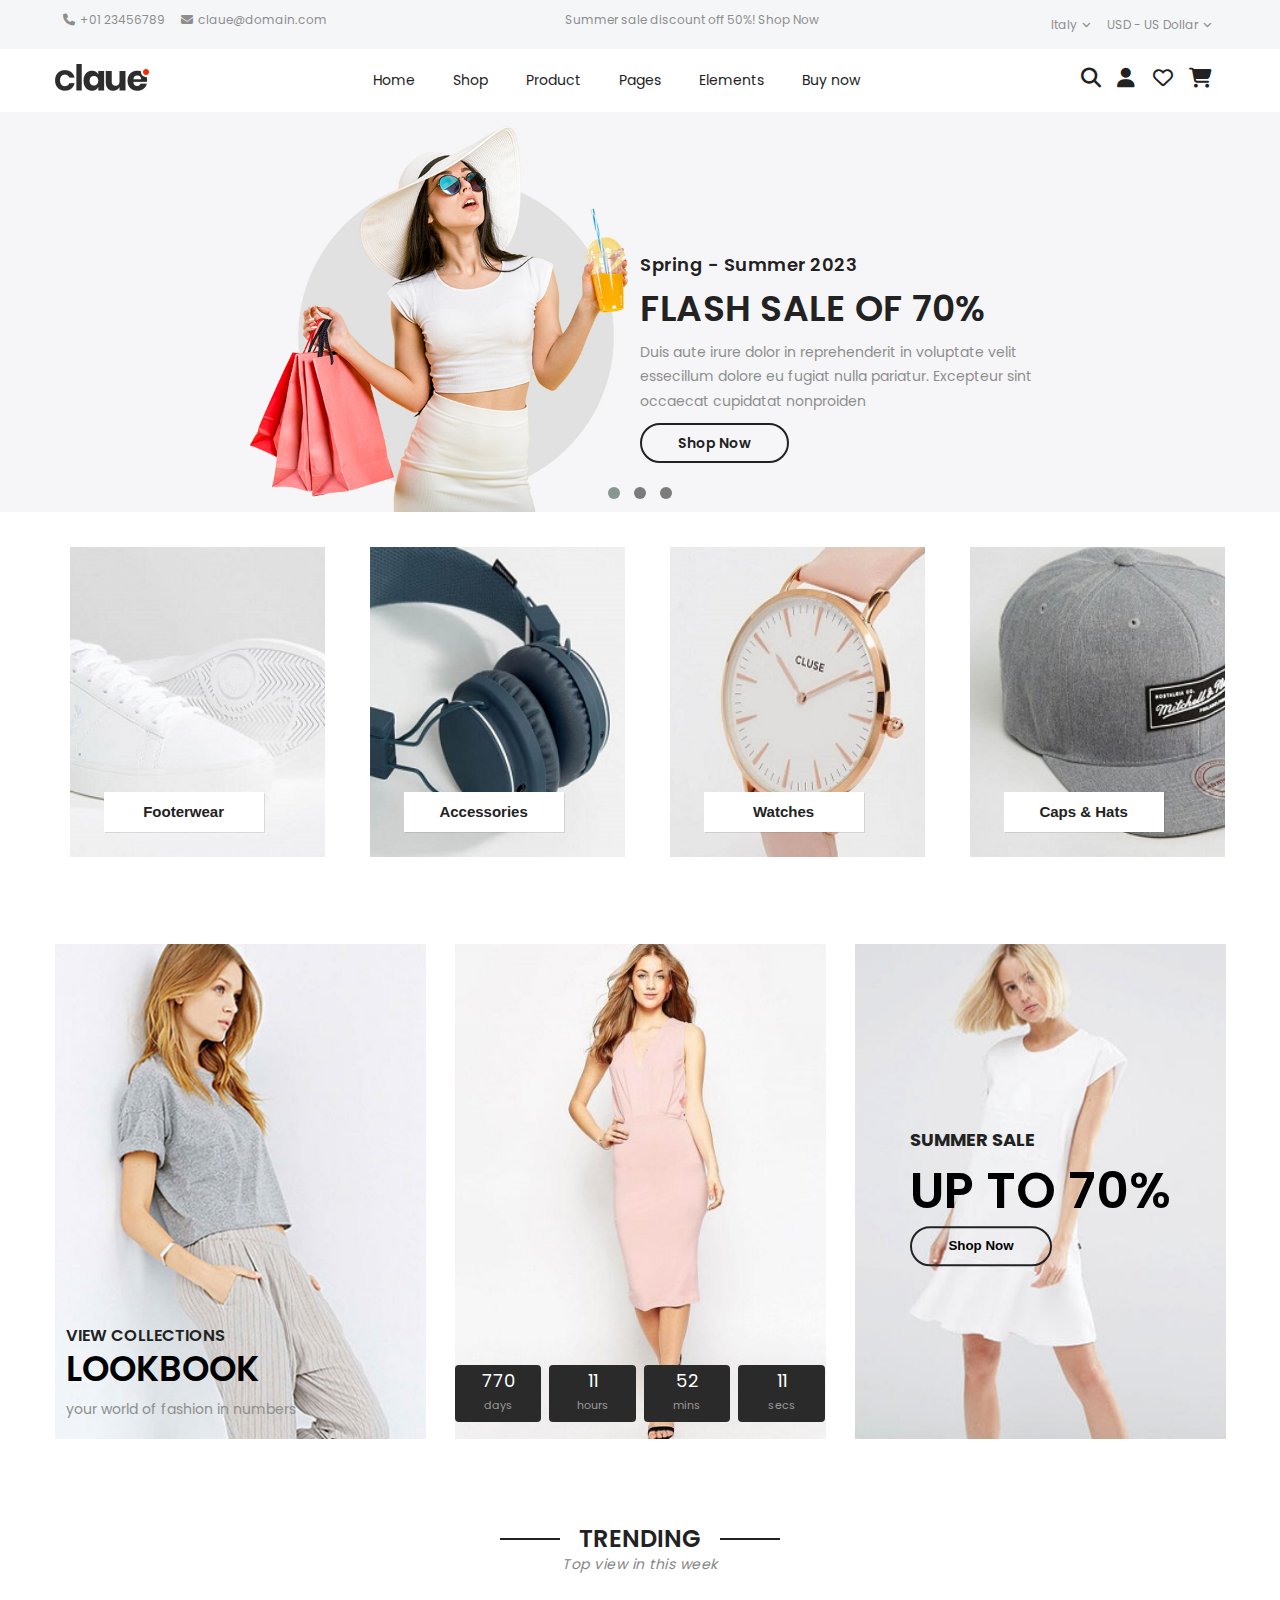
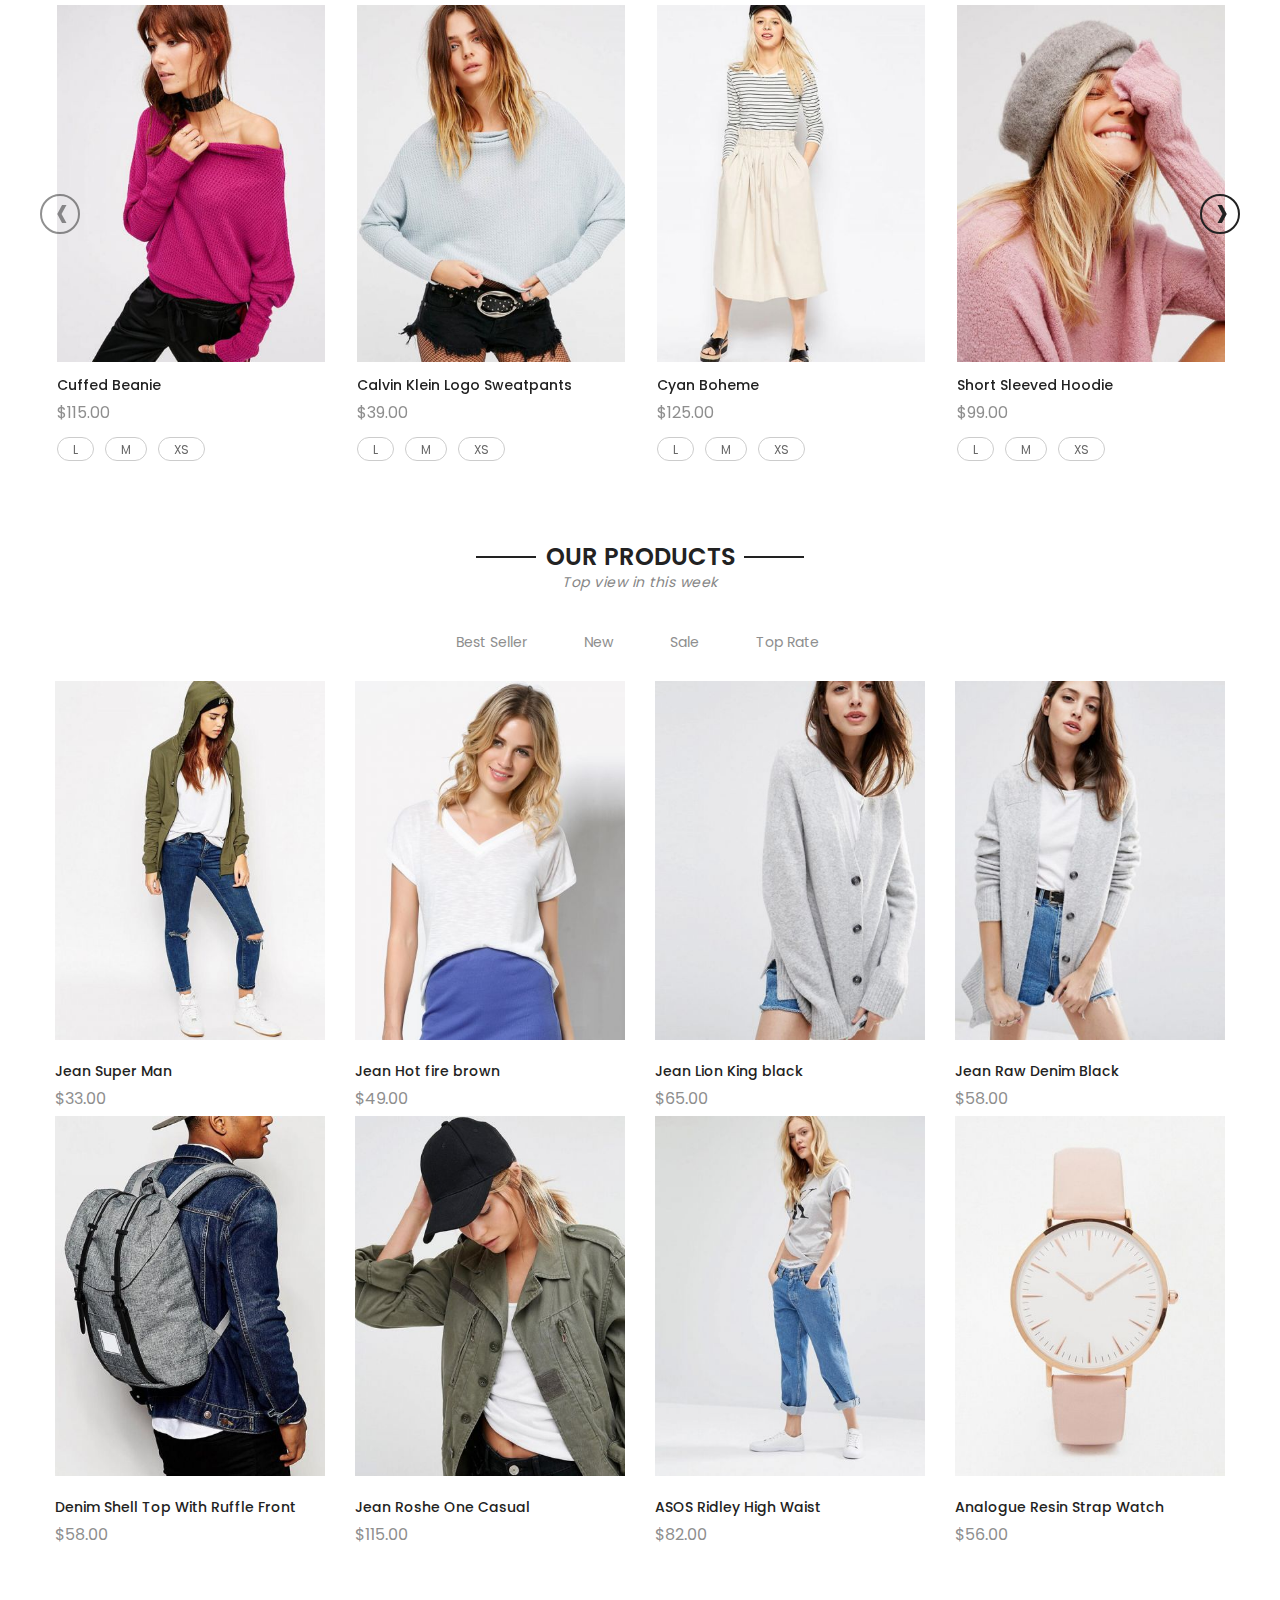
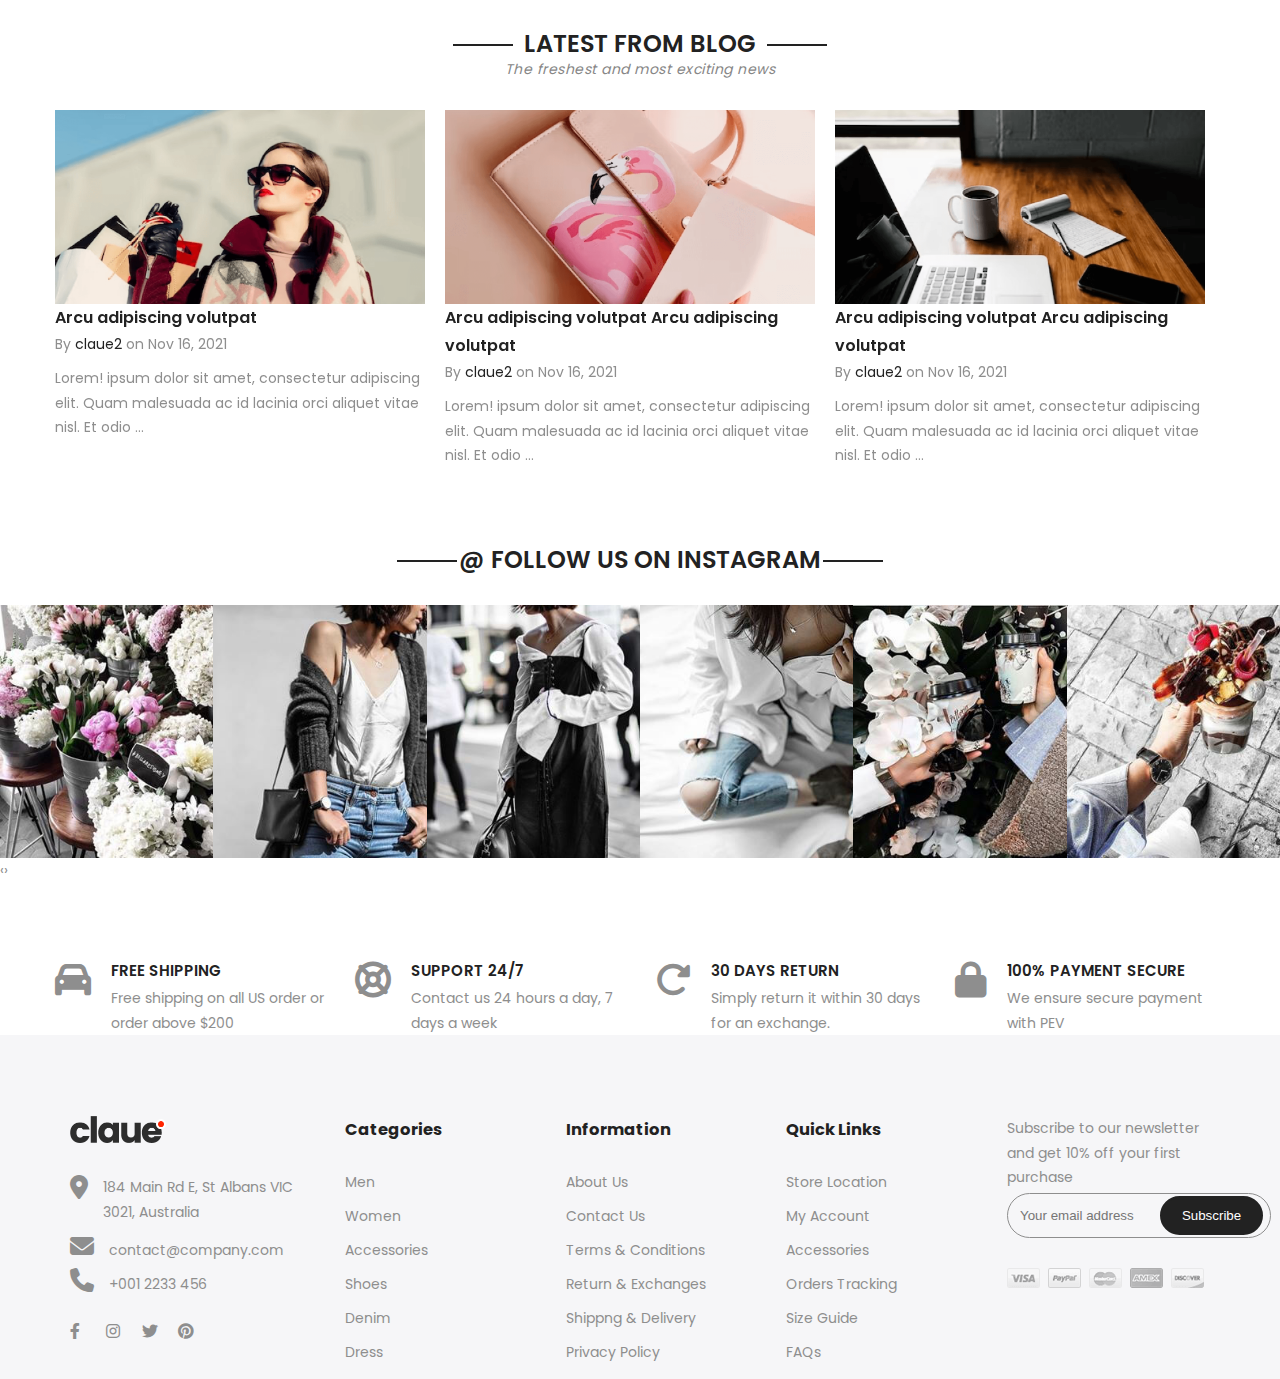
==== commit 14246671: "Main index change" ====
--- a/Claue E-commerce Website/index.html
+++ b/Claue E-commerce Website/index.html
@@ -44,7 +44,7 @@
                          <ul class="drop d-flex">
                               <li>
                                    <a href="">Italy<i class="fa-solid fa-angle-down"></i></a>
-                                    <!-- <ul class="drop_down">
+                                   <!-- <ul class="drop_down">
                                         <li><a href=""><img src="images/asset 0.png" alt="">Moldova</a></li>
                                         <li><a href=""><img src="images/asset 1.png" alt="">Argentina</a></li>
                                         <li><a href=""><img src="images/asset 2.png" alt="">Austria</a></li>
@@ -81,7 +81,7 @@
                                         <li><a href=""><img src="images/asset 33.png" alt="">Rusia</a></li>
                                         <li><a href=""><img src="images/asset 34.png" alt="">Brazil</a></li>
                                    </ul> -->
-                              </li> 
+                              </li>
                               <li>
                                    <a href="">USD - US Dollar<i class="fa-solid fa-angle-down"></i></a>
                                    <!-- <ul class="drop_down">
@@ -535,7 +535,7 @@
                                    <div class="size size2">M</div>
                                    <div class="size size3">XS</div>
                               </div>
-                              
+
                          </div>
                     </div>
                     <div class="box">
--- a/Claue E-commerce Website/css/style.css
+++ b/Claue E-commerce Website/css/style.css
@@ -138,7 +138,8 @@
     padding-left: 15px;
     padding-right: 15px;
 }
-.w-25{
+
+.w-25 {
     width: 25%;
     padding-left: 15px;
     padding-right: 15px;
@@ -155,9 +156,10 @@
 
 /* --------------------Header Css Start----------------------- */
 
-.main{
+.main {
     position: relative;
 }
+
 .top_info {
     background-color: #f5f6f8;
     font-size: 12px;
@@ -211,7 +213,7 @@
 }
 
 .drop li a {
-    padding: 5px 3px; 
+    padding: 5px 3px;
     color: var(--gray);
     display: flex;
     align-items: center;
@@ -241,7 +243,7 @@
     margin-top: 15px;
 }
 
-.mega_menu{
+.mega_menu {
     background-color: var(--white);
     width: 100%;
     position: absolute;
@@ -253,23 +255,29 @@
     transition: .4s;
     z-index: 2;
 }
-.mega_menu li{
+
+.mega_menu li {
     border-bottom: 1px solid #eee;
 }
-.mega_menu ul li a{
+
+.mega_menu ul li a {
     padding: 5px 10px;
 }
-.mega_menu ul{
+
+.mega_menu ul {
     width: 25%;
 }
-.main_menu li:hover .mega_menu{
-    opacity: 1;
-    visibility: visible;
-}
-.mega_menu .test{
+
+.main_menu li:hover .mega_menu {
+    opacity: 1;
+    visibility: visible;
+}
+
+.mega_menu .test {
     color: #222222;
     font-weight: 600;
 }
+
 .main_menu li {
     position: relative;
     padding: 19px 19px;
@@ -280,9 +288,11 @@
     background-color: var(--white);
     transition: .5s;
 }
-li.p_unset{
+
+li.p_unset {
     position: unset;
 }
+
 .sub_menu {
     color: var(--gray);
     background-color: var(--white);
@@ -805,9 +815,11 @@
     z-index: 4;
     transition: .4s;
 }
-#test2 .box .img_part{
+
+#test2 .box .img_part {
     overflow: hidden;
 }
+
 #test2 .box:hover .btn {
     opacity: 1;
     visibility: visible;
@@ -817,14 +829,17 @@
     background-color: #222222;
     color: var(--white);
 }
-#test2 .box .img_part img{
+
+#test2 .box .img_part img {
     overflow: hidden;
 }
-#test2 .box .img_part{
+
+#test2 .box .img_part {
     position: relative;
     overflow: hidden;
     display: block;
 }
+
 #test2 .box .img_part::before {
     width: 100%;
     height: 100%;
@@ -1059,9 +1074,11 @@
     overflow: hidden;
     padding-bottom: 3px;
 }
-.pro .box .normal{
-    width: 100% ;
-}
+
+.pro .box .normal {
+    width: 100%;
+}
+
 .pro .box .hover {
     width: 100%;
     position: absolute;
@@ -1135,18 +1152,21 @@
     background-color: #222222;
     color: var(--white);
 }
-.pro .box .img_part img{
+
+.pro .box .img_part img {
     transition: .5s;
 }
-.pro .box .img_part img:hover{
+
+.pro .box .img_part img:hover {
     transform: scale(1.2);
 }
 
-.pro .box .img_part{
+.pro .box .img_part {
     overflow: hidden;
     position: relative;
     display: block;
 }
+
 .pro .box .img_part::before {
     width: 100%;
     height: 100%;
@@ -1200,15 +1220,17 @@
 }
 
 .pro .option .part11 {
-    background-color: #0ea8f0 ;
+    background-color: #0ea8f0;
 }
 
 .pro .option .part12 {
     background-color: #9810e6;
 }
-.pro .option .part15{
+
+.pro .option .part15 {
     background-color: black;
 }
+
 .pro .option .part16 {
     background-color: #969696;
 }
@@ -1243,32 +1265,38 @@
     top: 48%;
     right: 34%;
 }
-.blog .box{
+
+.blog .box {
     width: 370px;
     overflow: hidden;
     transition: opacity 0.5s, transform 2s cubic-bezier(0, 0, 0.44, 1.18), -webkit-transform 2s cubic-bezier(0, 0, 0.44, 1.18);
 }
-.blog .box img{
+
+.blog .box img {
     width: 100%;
 }
-.blog .box .content h3 a{
+
+.blog .box .content h3 a {
     color: #222;
     font-size: 16px;
     font-weight: 600;
     transition: .4s;
 }
-.blog .box .content span{
+
+.blog .box .content span {
     color: #222;
 }
-.blog .box .content p{
+
+.blog .box .content p {
     margin-top: 10px;
 }
 
-.blog .box:hover img{
+.blog .box:hover img {
     transform: scale(1.1);
     transition: opacity 0.5s, transform 2s cubic-bezier(0, 0, 0.44, 1.18), -webkit-transform 2s cubic-bezier(0, 0, 0.44, 1.18);
 }
-.blog .box .content h3 a:hover{
+
+.blog .box .content h3 a:hover {
     color: var(--blue);
 }
 
@@ -1285,7 +1313,7 @@
     height: 2px;
     background: #222222;
     top: 48%;
-    left: 34%;
+    left: 31%;
 }
 
 .head4 h3::after {
@@ -1295,33 +1323,40 @@
     height: 2px;
     background: #222222;
     top: 48%;
-    right: 34%;
-}
-#test4 .box{
+    right: 31%;
+}
+
+#test4 .box {
     width: 253px;
     position: relative;
 }
-#test4 .box img{
+
+#test4 .box img {
     width: 100%;
 }
-#test4 .box .content{
+
+#test4 .box .content {
     position: absolute;
     top: 50%;
     left: 50%;
-    transform: translate(-50%,-50%);
+    transform: translate(-50%, -50%);
     z-index: 4;
 }
-#test4 .box .content .heart{
+
+#test4 .box .content .heart {
     margin-right: 15px;
 }
-#test4 .box .content i{
+
+#test4 .box .content i {
     margin-right: 5px;
     color: var(--white);
 }
-#test4 .box .content span{
+
+#test4 .box .content span {
     color: var(--white);
 }
-#test4 .box::before{
+
+#test4 .box::before {
     position: absolute;
     content: "";
     width: 100%;
@@ -1335,11 +1370,14 @@
     visibility: hidden;
     transition: .4s;
 }
-#test4 .box:hover::before{
-    opacity: 1;
-    visibility: visible;
-}
- .owl-theme .owl-nav {
+
+/* rgba(0, 0, 0, 0.5) */
+#test4 .box:hover::before {
+    opacity: 1;
+    visibility: visible;
+}
+
+.owl-theme .owl-nav {
     margin: 0;
     position: absolute;
     top: 40%;
@@ -1349,7 +1387,7 @@
     width: 100%;
 }
 
- .owl-theme .owl-nav button {
+.owl-theme .owl-nav button {
     height: 40px;
     width: 40px;
     border-radius: 50% !important;
@@ -1393,66 +1431,77 @@
 /* ---------------------------Message Css Start--------------------------------------------- */
 
 
-.message .box .icon{
+.message .box .icon {
     font-size: 36px;
     padding-right: 20px;
     line-height: 100%;
 }
-.message .box .content h6{
+
+.message .box .content h6 {
     color: #222222;
     font-size: 15px;
-    margin-bottom:5px ;
+    margin-bottom: 5px;
 }
 
 /* ---------------------------Message Css End--------------------------------------------- */
 
 /* ---------------------------Footer Css Start--------------------------------------------- */
 
-.footer{
+.footer {
     background-color: #f6f6f8;
     border-top: 1px solid #f6f6f8;
 }
-.w-20{
+
+.w-20 {
     width: 20%;
     padding-left: 15px;
     padding-right: 15px;
 }
-.footer .box img{
+
+.footer .box img {
     width: 96px;
     margin-bottom: 25px;
 }
-.footer .box li a i{
+
+.footer .box li a i {
     font-size: 24px;
     color: var(--gray);
     padding-right: 15px;
 }
-.footer .box li{
+
+.footer .box li {
     margin-bottom: 10px;
 }
-.footer .box li a{
+
+.footer .box li a {
     color: var(--gray);
     line-height: 14px;
     transition: .4s;
 }
-.footer .icon li a i{
+
+.footer .icon li a i {
     font-size: 16px;
     transition: .4s;
 }
-.footer .icon li a i:hover{
+
+.footer .icon li a i:hover {
     color: var(--blue);
 }
+
 .footer li a:hover {
     color: var(--blue);
 }
 
-.footer .box h3{
+.footer .box h3 {
     color: #222;
     margin-bottom: 30px;
 }
-.footer .box .item li{
+
+.footer .box .item li {
     padding-bottom: 10px;
 }
-.footer .box .block{
+
+.footer .box .block {
     width: 130%;
     border: 1px solid var(--gray);
     border-radius: 50px;
@@ -1460,14 +1509,16 @@
     margin-top: 3px;
     position: relative;
 }
-.footer .box .form-sub input{
+
+.footer .box .form-sub input {
     height: 39px;
     border: none;
     padding: 0 10px;
     background-color: transparent;
     border-radius: 50px;
 }
-.footer .box .action .subscribe{
+
+.footer .box .action .subscribe {
     position: absolute;
     top: 5%;
     left: 58%;
@@ -1477,13 +1528,12 @@
     border: 2px solid #222;
     border-radius: 40px;
 }
-.footer .box .privacy{
+
+.footer .box .privacy {
     margin-top: 30px;
     width: 197px;
     line-height: 24px;
 }
 
 
-/* ---------------------------Footer Css End--------------------------------------------- */
-
-
+/* ---------------------------Footer Css End--------------------------------------------- */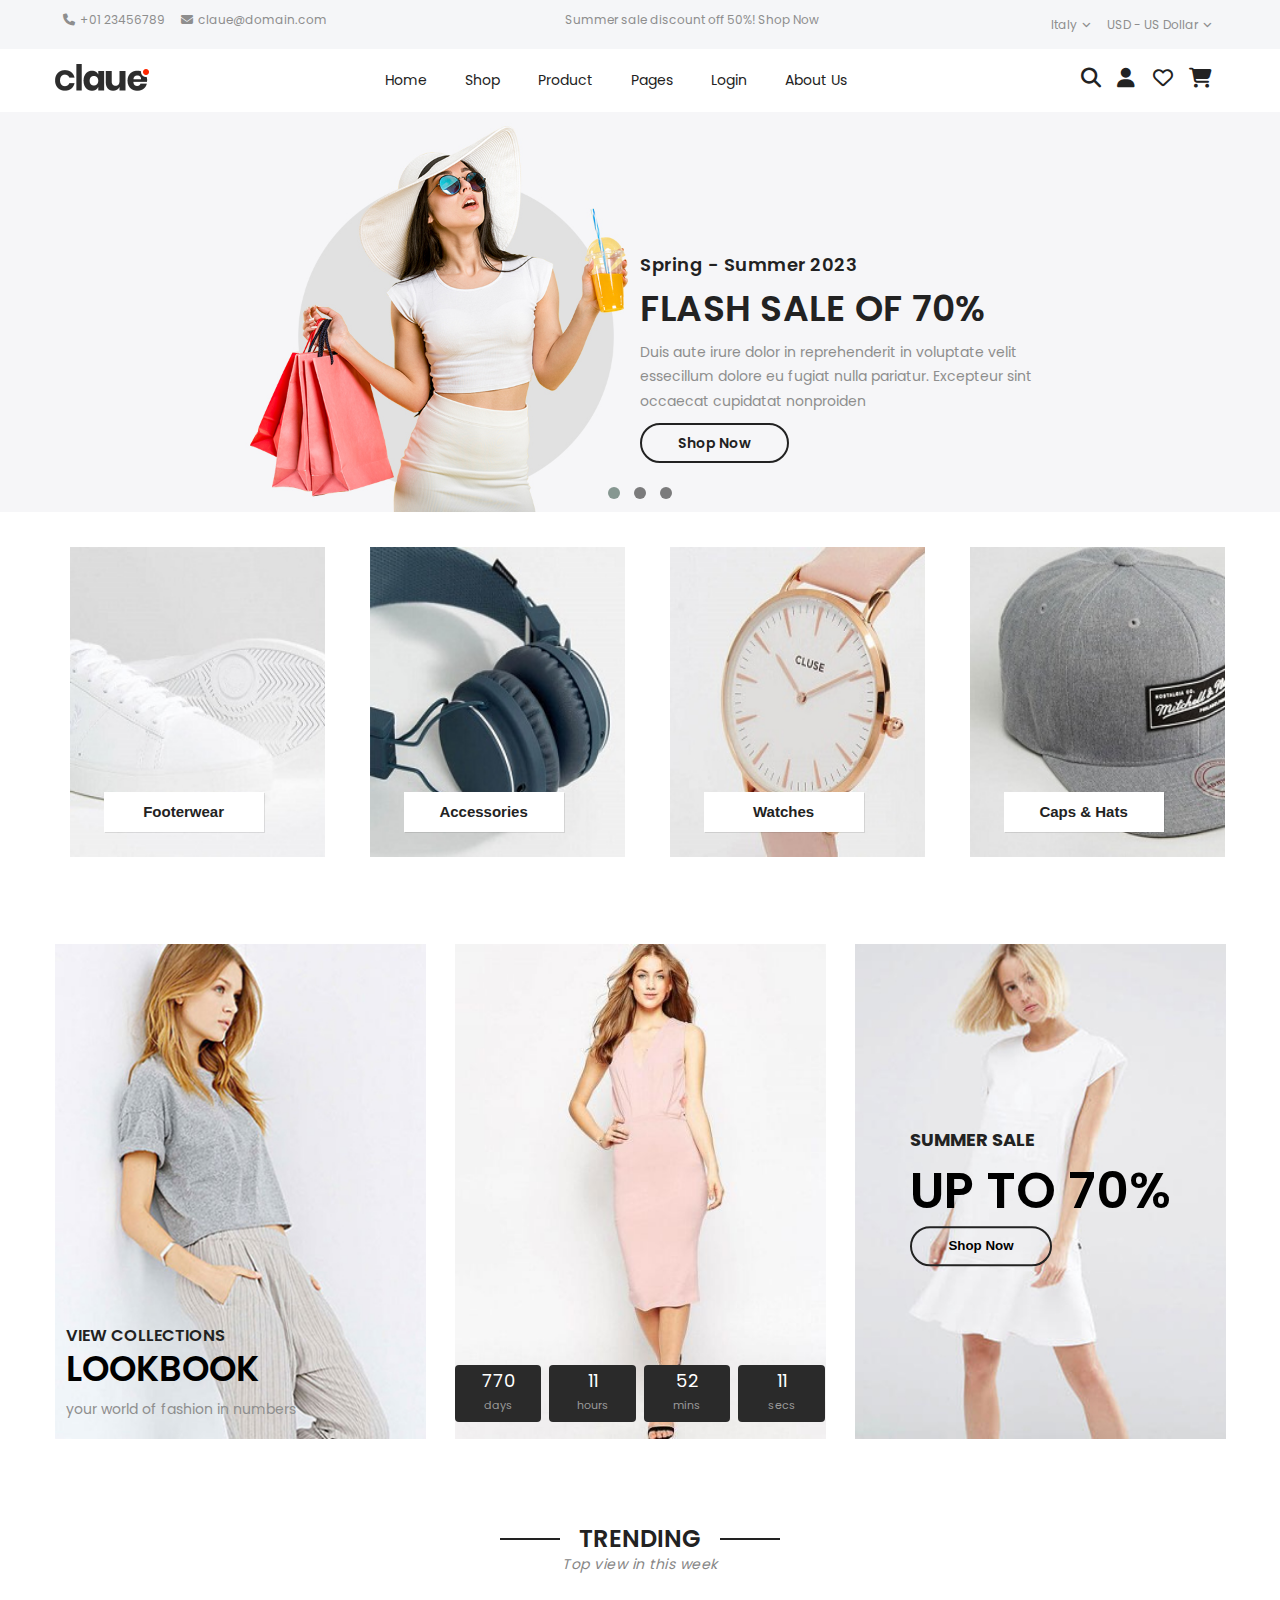
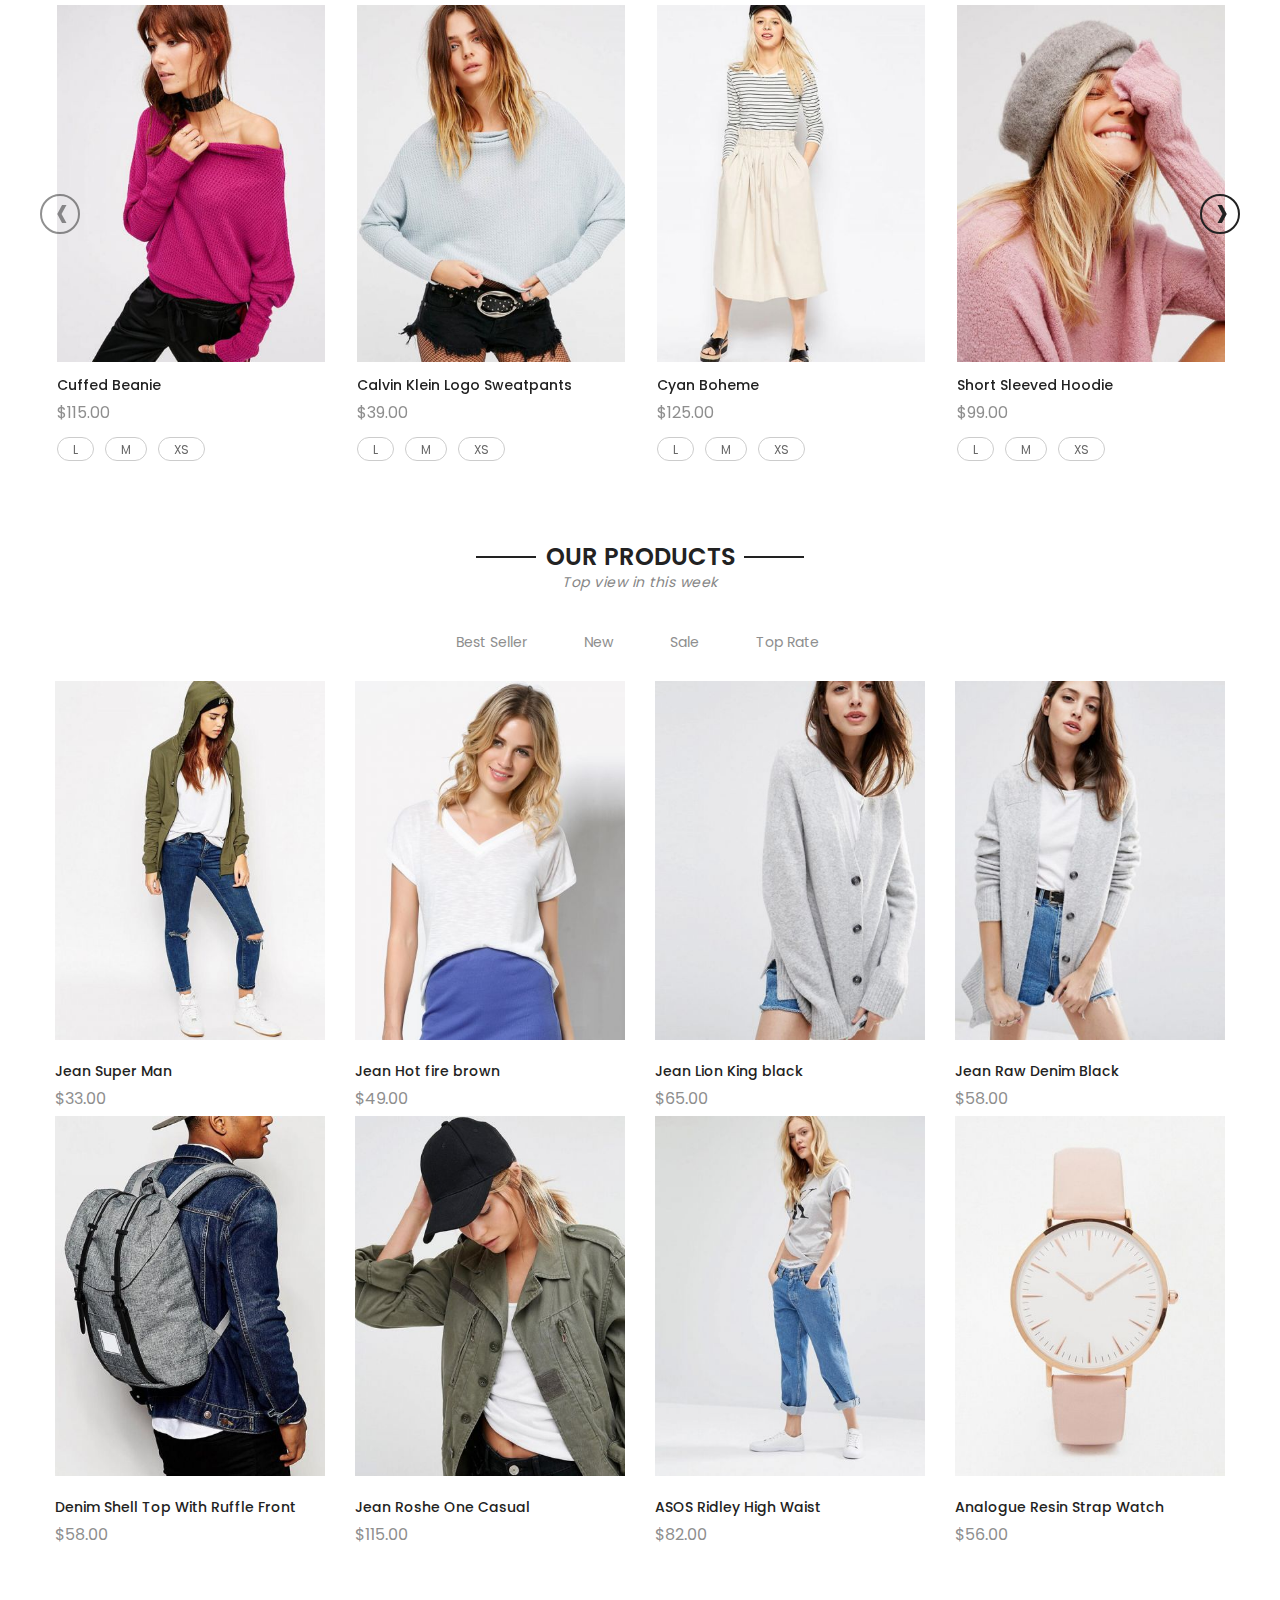
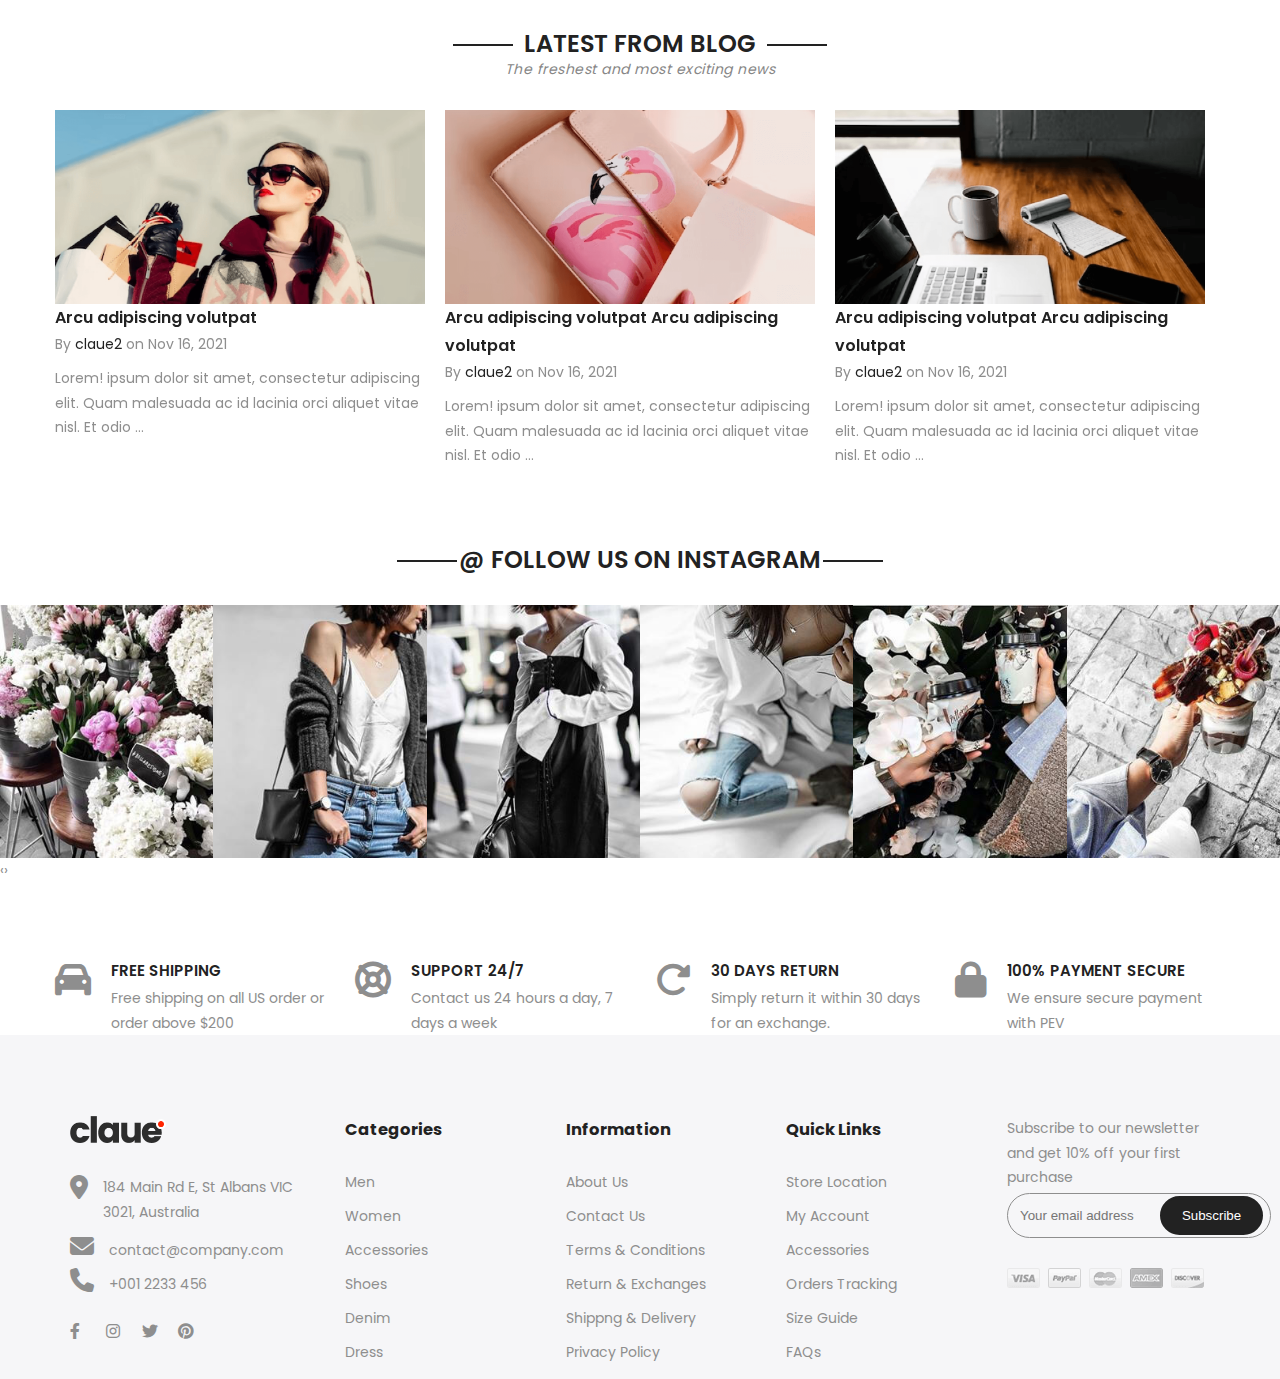
==== commit 131313d1: "9/4/24 exam 2 e-commerse website" ====
--- a/Claue E-commerce Website/index.html
+++ b/Claue E-commerce Website/index.html
@@ -194,7 +194,7 @@
                                         <li><a href="">Size Guide</a></li>
                                    </ul> -->
                               </li>
-                              <li class="p_unset"><a href="">Elements</a>
+                              <li class="p_unset"><a href="/Claue E-commerce Website/login.html" target="_blank">Login</a>
                                    <div class="mega_menu">
                                         <div class="d-flex">
                                              <!-- <ul>
@@ -213,7 +213,7 @@
                                         </div>
                                    </div>
                               </li>
-                              <li><a href="">Buy now</a></li>
+                              <li><a href="/Claue E-commerce Website/about.html" target="_blank">About Us</a></li>
                          </ul>
                     </nav>
                     <div class="icon">
@@ -598,19 +598,20 @@
                                                   <img src="images/asset 59.jpeg" alt="" class="normal">
                                                   <!-- <img src="images/asset 60.jpeg" alt="" class="hover"> -->
                                              </a>
-                                        </div>
-                                        <!-- <ul class="link">
+
+                                             <!-- <ul class="link">
                                              <li><a href=""><i class="fa-solid fa-magnifying-glass"></i></a></li>
                                              <li><a href=""><i class="fa-sharp fa-regular fa-heart"></i></a></li>
                                              <li><a href=""><i class="fa-solid fa-chart-simple"></i></a></li>
                                         </ul> -->
-                                        <button class="btn">
-                                             <span>Add to Cart</span>
-                                        </button>
-                                   </div>
-                                   <div class="content">
-                                        <h5><a href="">Jean Super Man</a></h5>
-                                        <span class="price">$33.00</span>
+                                             <button class="btn">
+                                                  <span>Add to Cart</span>
+                                             </button>
+                                        </div>
+                                        <div class="content">
+                                             <h5><a href="">Jean Super Man</a></h5>
+                                             <span class="price">$33.00</span>
+                                        </div>
                                    </div>
                               </div>
                          </div>
@@ -622,6 +623,7 @@
                                                   <img src="images/asset 61.jpeg" alt="" class="normal">
                                                   <!-- <img src="images/asset 62.jpeg" alt="" class="hover"> -->
                                              </a>
+
                                              <!-- <ul class="link">
                                                   <li><a href=""><i class="fa-solid fa-magnifying-glass"></i></a></li>
                                                   <li><a href=""><i class="fa-sharp fa-regular fa-heart"></i></a></li>
